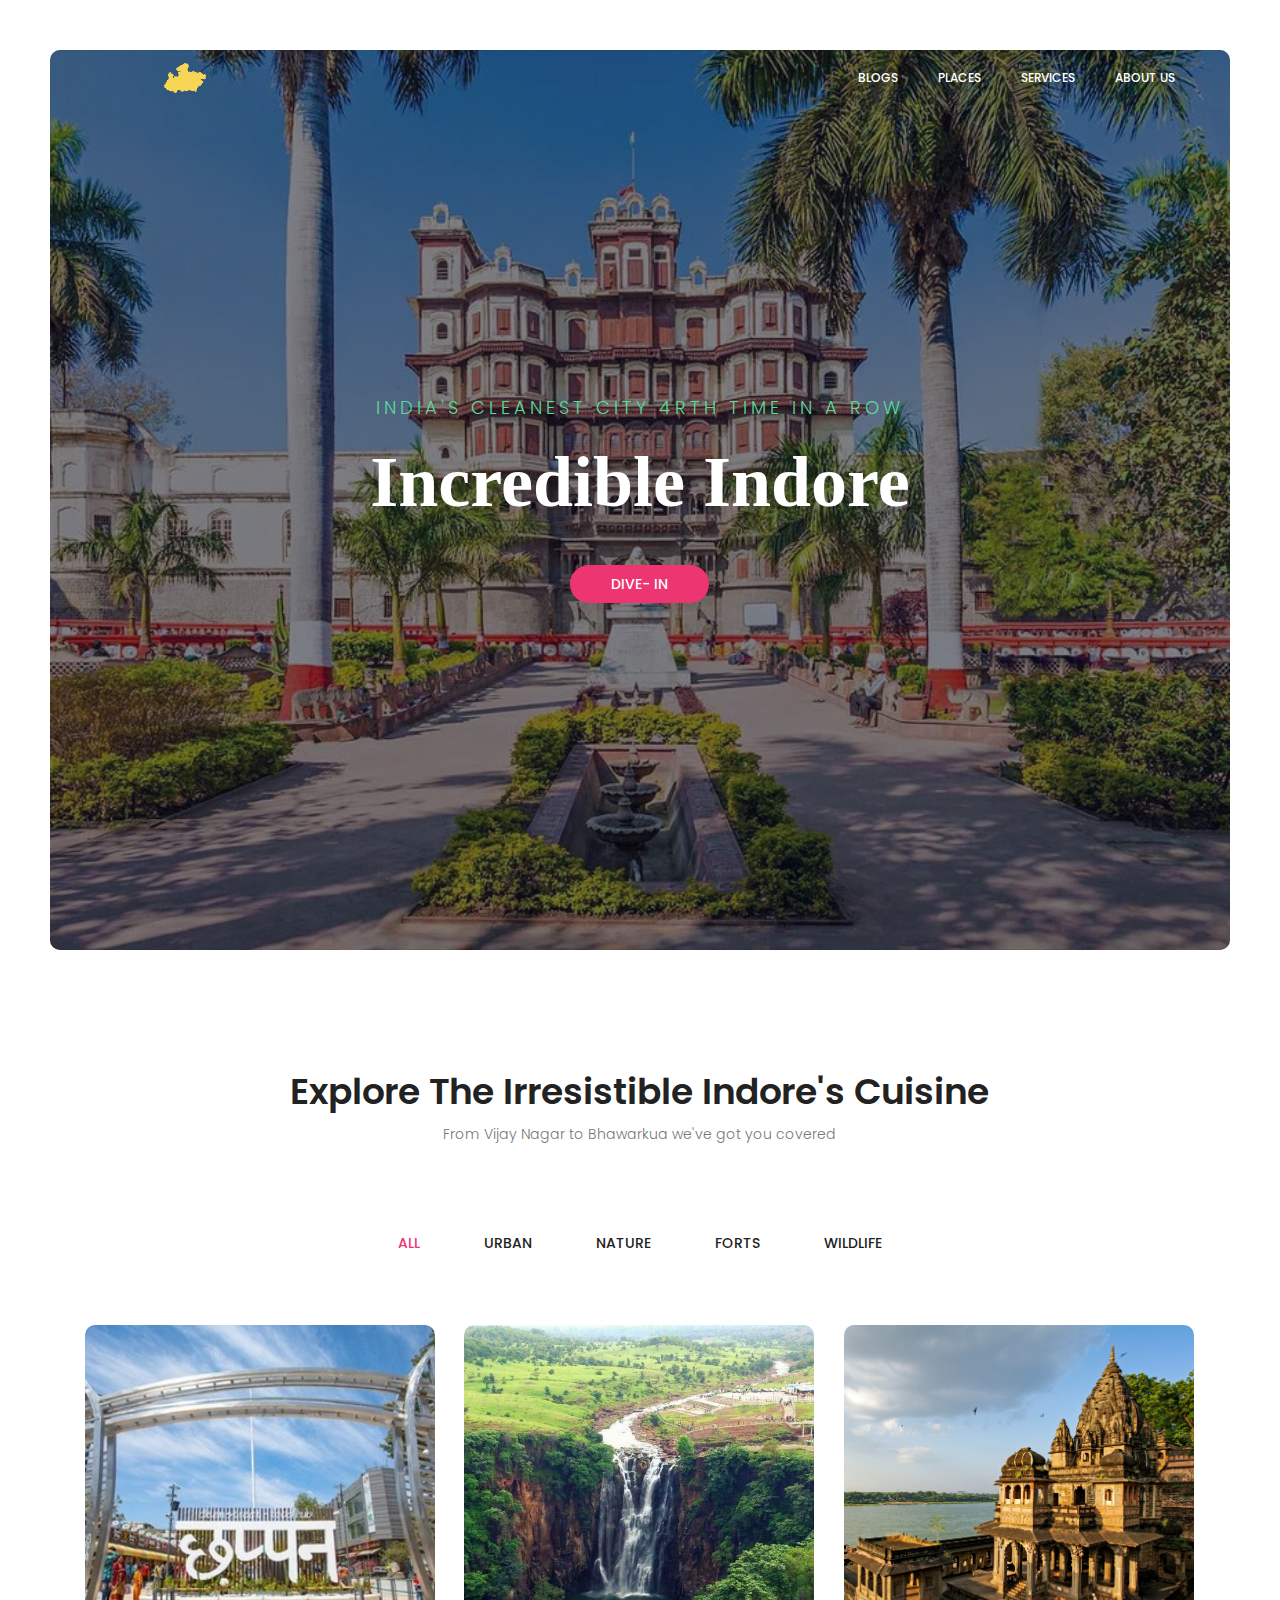
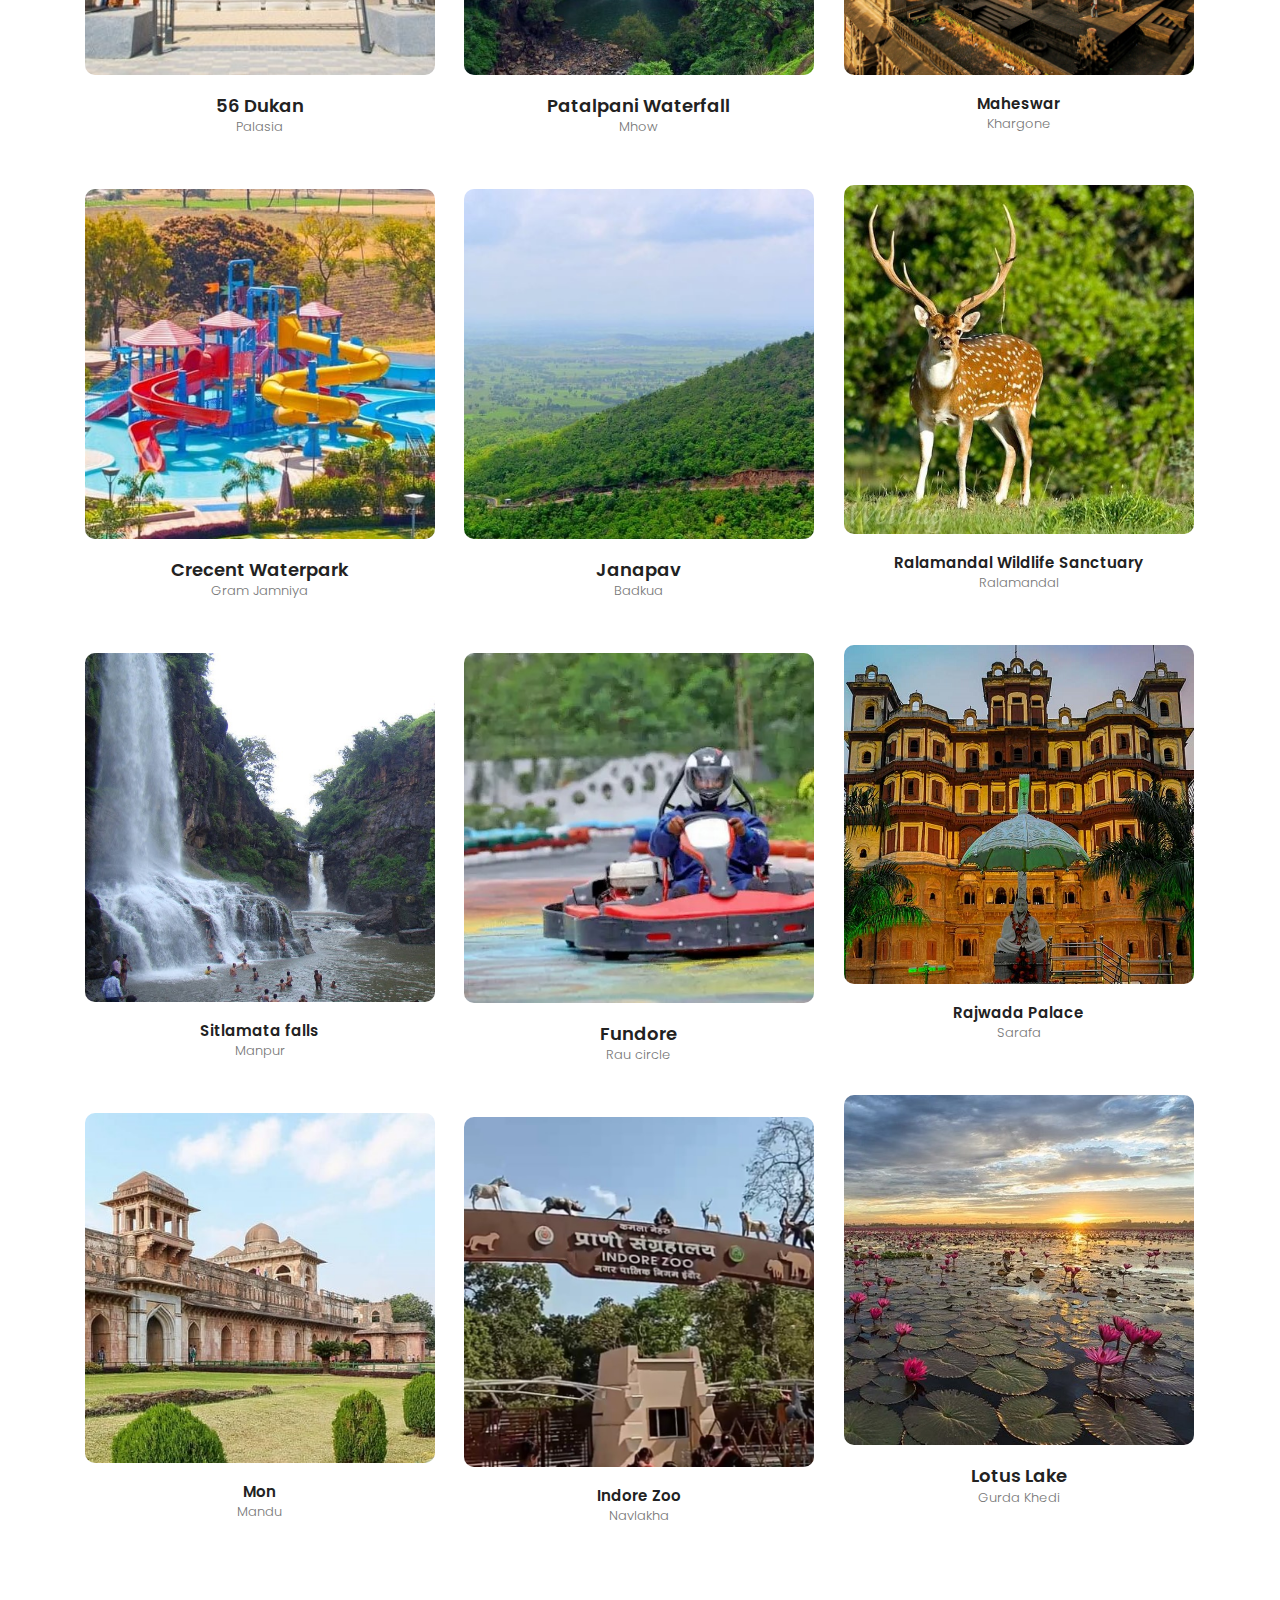
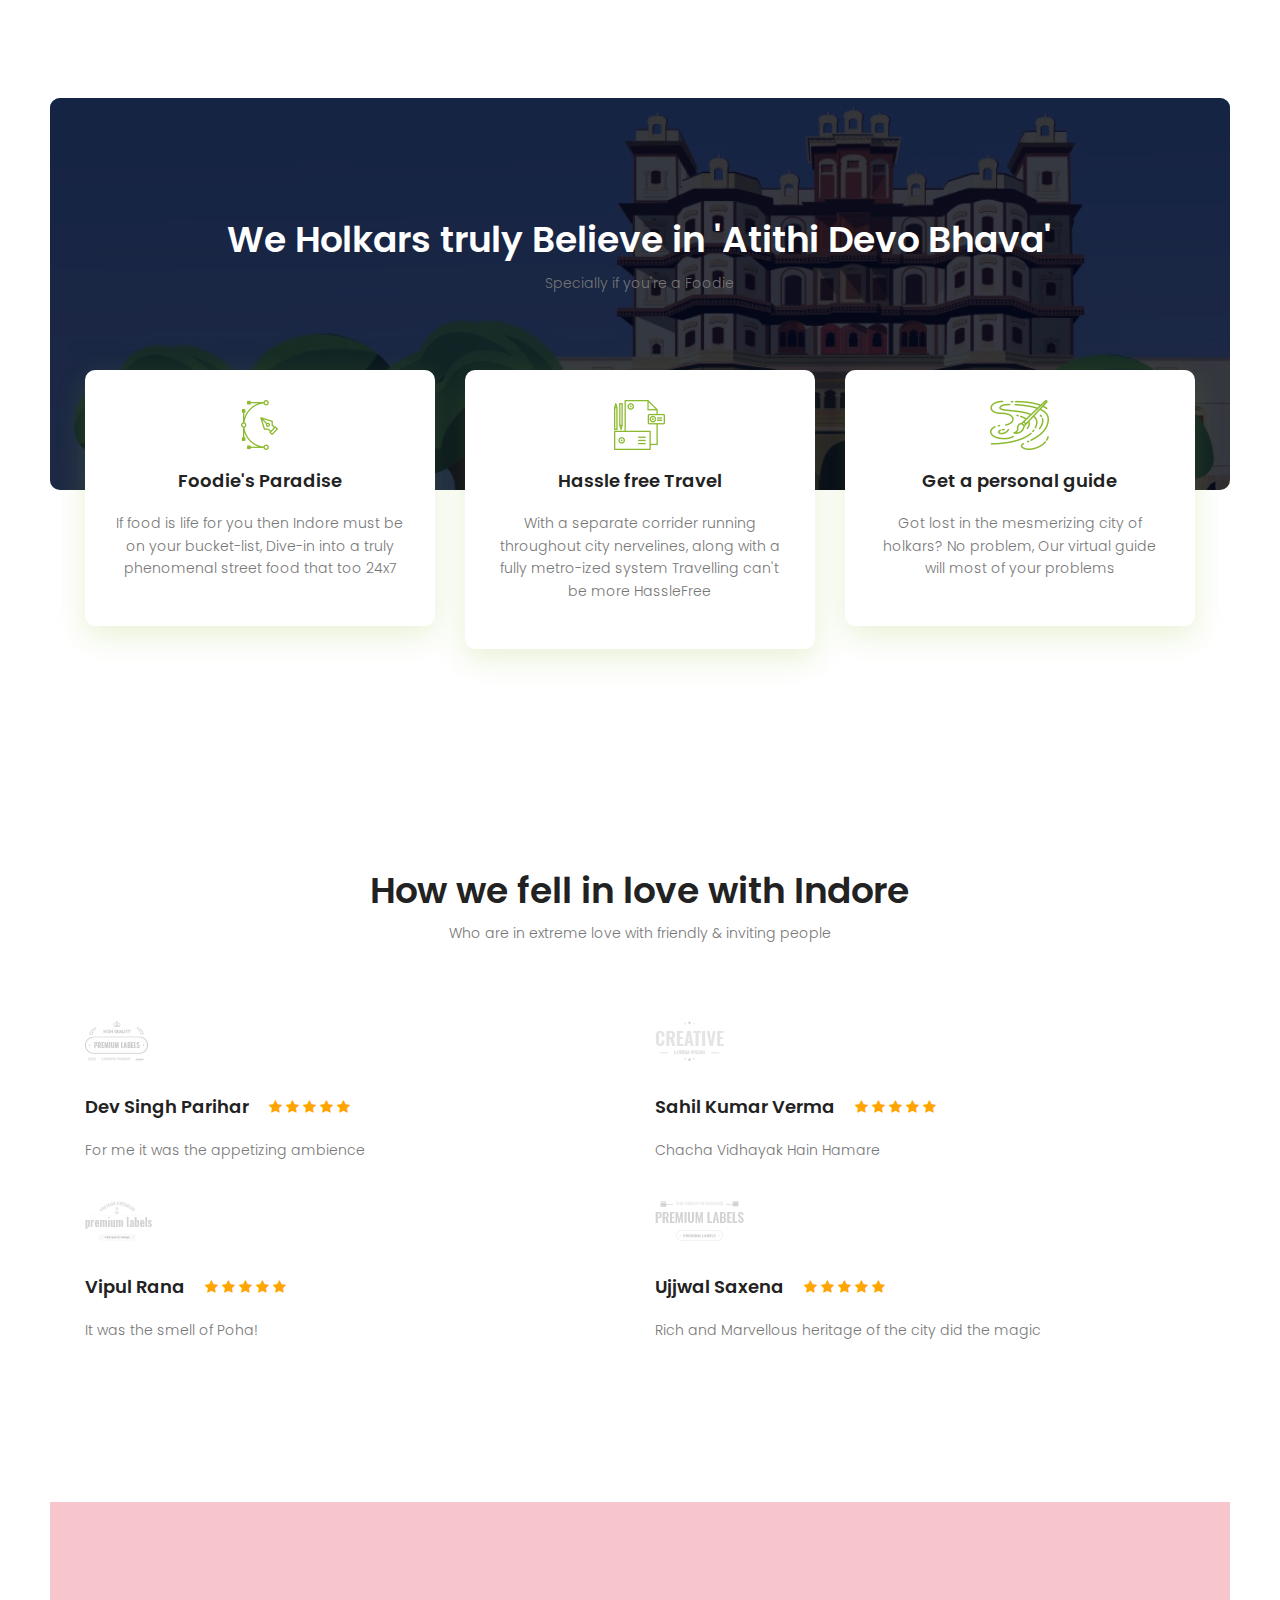
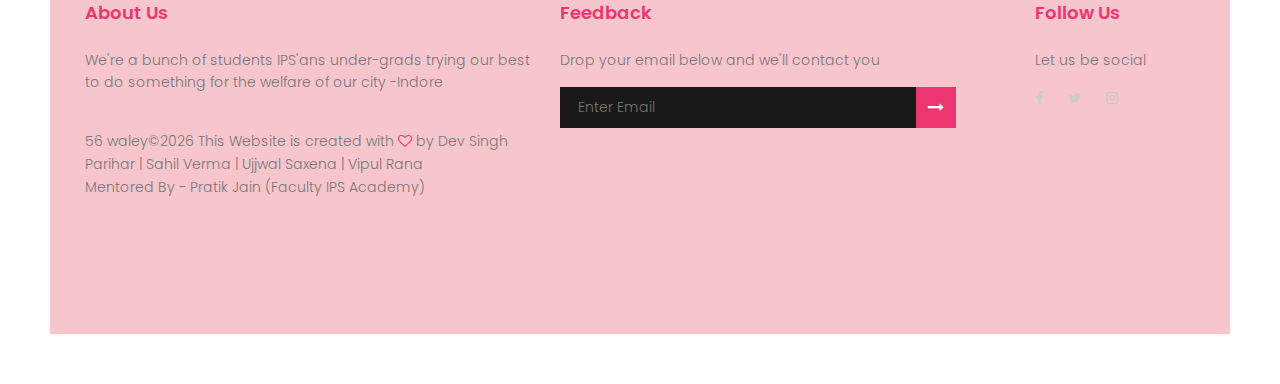
==== index.html @ be698970 "Initial Commit" ====
<!DOCTYPE html>
	<html lang="zxx" class="no-js">
	<head>
		<!-- Mobile Specific Meta -->
		<meta name="viewport" content="width=device-width, initial-scale=1, shrink-to-fit=no">
		<!-- Favicon-->
		<link rel="shortcut icon" href="img/fav.png">
		<!-- Author Meta -->
		<meta name="author" content="">
		<!-- Meta Description -->
		<meta name="description" content="">
		<!-- Meta Keyword -->
		<meta name="keywords" content="">
		<!-- meta character set -->
		<meta charset="UTF-8">
		<!-- Site Title -->
		<title>Indore Tourism</title>
        <link rel="icon" href="./img/j.jpg" type="image/jpg">
		<link href="http://fonts.cdnfonts.com/css/samarkan" rel="stylesheet">
		<link href="https://fonts.googleapis.com/css?family=Poppins:100,200,400,300,500,600,700" rel="stylesheet"> 
			<!--CSS============================================= -->
			<link rel="stylesheet" href="css/linearicons.css">
			<link rel="stylesheet" href="css/font-awesome.min.css">
			<link rel="stylesheet" href="css/bootstrap.css">
			<link rel="stylesheet" href="css/magnific-popup.css">
			<link rel="stylesheet" href="css/nice-select.css">					
			<link rel="stylesheet" href="css/animate.min.css">
			<link rel="stylesheet" href="css/owl.carousel.css">
			<link rel="stylesheet" href="css/main.css">
			
		</head>
		<body>
			<div class="protfolio-wrap">

			<!-- Start Header Area -->
			<header class="default-header">
				<nav class="navbar navbar-expand-lg  navbar-light">
					<div class="container">
						  <a class="navbar-brand" href="index.html">
						  	<img src="my img/logo1.png" id="mp" alt="logo">
						  </a>
						  <button class="navbar-toggler" type="button" data-toggle="collapse" data-target="#navbarSupportedContent" aria-controls="navbarSupportedContent" aria-expanded="false" aria-label="Toggle navigation">
						    <span class="text-white lnr lnr-menu"></span>
						  </button>

						  <div class="collapse navbar-collapse justify-content-end align-items-center" id="navbarSupportedContent">
						    <ul class="navbar-nav">
								<li><a href="./Pages-inside/blog.html">Blogs</a></li>
								<li><a href="#portfolio">Places</a></li>
								<li><a href="#service">Services</a></li>
								<li><a href="./Pages-inside/About.html">About Us</a></li>
						    </ul>
						  </div>						
					</div>
				</nav>
			</header>
			<!-- End Header Area -->	
				<!-- start banner Area -->
				<section class="banner-area relative" id="home">	
					<div class="overlay overlay-bg"></div>
					<div class="container">
						<div class="row fullscreen d-flex align-items-center justify-content-center">
							<div class="banner-content col-lg-10">
								<h5 class="text-uppercase">India's Cleanest City 4rth time in a row</h5>
								<h1><div id="mainHeading">
									Incredible Indore	</div>			
								</h1>
								<a href="#portfolio" class="primary-btn text-uppercase">Dive- in</a>
							</div>											
						</div>
					</div>
				</section>
				<!-- End banner Area -->	
				
				<!-- Start portfolio-area Area -->	
				<section class="portfolio-area section-gap" id="portfolio">
				  <div class="container">
						<div class="row d-flex justify-content-center">
							<div class="menu-content col-lg-10">
								<div class="title text-center">
									<h1 class="mb-10">Explore The Irresistible Indore's Cuisine </h1>
									<p>From Vijay Nagar to Bhawarkua we've got you covered</p>
								</div>
							</div>
						</div>
				    
				    <div class="filters">
				      <ul>
				        <li class="active" data-filter="*">All</li>
				        <li data-filter=".corporate">Urban</li>
				        <li data-filter=".personal">Nature</li>
				        <li data-filter=".agency">Forts</li>
				        <li data-filter=".portal">Wildlife</li>
				      </ul>
				    </div>
				    
				    <div class="filters-content">
				      <div class="row grid">
				        <div class="single-portfolio col-sm-4 all corporate">
				          <div class="item">
				            <img src="img/indore/56dukan.jpg" alt="Work 1">
				            <div class="p-inner">
				              <h4>56 Dukan</h4>
				              <div class="cat">Palasia</div>
				            </div>
				          </div>
				        </div>
				        <div class="single-portfolio col-sm-4 all personal">
				          <div class="item">
				            <img src="img/indore/patalpani.jpg" alt="Work 1">
				            <div class="p-inner">
				              <h4>Patalpani Waterfall</h4>
				              <div class="cat">Mhow</div>
				            </div>
				          </div>
				        </div>
				        <div class="single-portfolio col-sm-4 all agency">
				          <div class="item">
				            <img src="img/indore/mahe.jpg" alt="Work 1">
				            <div class="p-inner">
				              <h5>Maheswar</h5>
				              <div class="cat">Khargone</div>
				            </div>
				          </div>
				        </div>
				        <div class="single-portfolio col-sm-4 all portal">
				          <div class="item">
				            <img src="img/indore/ralamandal.jpg" alt="Work 1">
				            <div class="p-inner">
				              <h5>Ralamandal Wildlife Sanctuary</h5>
				              <div class="cat">Ralamandal</div>
				            </div>
				          </div>
				        </div>

				        <div class="single-portfolio col-sm-4 all corporate">
				          <div class="item">
				            <img src="img/indore/crecent.jpg" alt="Work 1">
				            <div class="p-inner">
				              <h4>Crecent Waterpark</h4>
				              <div class="cat">Gram Jamniya</div>
				            </div>
				          </div>
				        </div>
				        <div class="single-portfolio col-sm-4 all personal">
				          <div class="item">
				            <img src="img/indore/janapav.jpg" alt="Work 1">
				            <div class="p-inner">
				              <h4>Janapav</h4>
				              <div class="cat">Badkua</div>
				            </div>
				          </div>
				        </div>
				        <div class="single-portfolio col-sm-4 all agency">
				          <div class="item">
				            <img src="img/indore/Rajwada.jpg" alt="Work 1">
				            <div class="p-inner">
				              <h5>Rajwada Palace</h5>
				              <div class="cat">Sarafa</div>
				            </div>
				          </div>
				        </div>
				        <div class="single-portfolio col-sm-4 all portal">
				          <div class="item">
				            <img src="img/indore/Sitlamata-Falls.jpg" alt="Work 1">
				            <div class="p-inner">
				              <h5>Sitlamata falls</h5>
				              <div class="cat">Manpur</div>
				            </div>
				          </div>
				        </div>		
				        <div class="single-portfolio col-sm-4 all corporate">
				          <div class="item">
				            <img src="img/indore/fundore1.jpg" alt="Work 1">
				            <div class="p-inner">
				              <h4>Fundore</h4>
				              <div class="cat">Rau circle</div>
				            </div>
				          </div>
				        </div>
				        <div class="single-portfolio col-sm-4 all personal">
				          <div class="item">
				            <img src="img/indore/lotus.jpg" alt="Work 1">
				            <div class="p-inner">
				              <h4>Lotus Lake</h4>
				              <div class="cat">Gurda Khedi</div>
				            </div>
				          </div>
				        </div>
				        <div class="single-portfolio col-sm-4 all agency">
				          <div class="item">
				            <img src="img/indore/manduFort.jpg" alt="Work 1">
				            <div class="p-inner">
				              <h5>Mon</h5>
				              <div class="cat">Mandu</div>
				            </div>
				          </div>
				        </div>
				        <div class="single-portfolio col-sm-4 all portal">
				          <div class="item">
				            <img src="img/indore/zoo.jpg" alt="Work 1">
				            <div class="p-inner">
				              <h5>Indore Zoo</h5>
				              <div class="cat">Navlakha</div>
				            </div>
				          </div>
				        </div>					        		        
				        
				      </div>
				    </div>
				    
				  </div>
				</section>
				<!-- End portfolio-area Area -->	

				
				<!-- Start service Area -->
				<section class="service-area section-gap relative" id="service">
					<div class="overlay overlay-bg"></div>	
					<div class="container">
						<div class="row d-flex justify-content-center">
							<div class="menu-content pb-60 col-lg-10">
								<div class="title text-center" >
									
									<h1 class="mb-10 text-white" >We Holkars truly Believe in 'Atithi Devo Bhava' </h1>
									
									<p>Specially if you're a Foodie</p>
								</div>
							</div>
						</div>	
					</div>	
				</section>
				<!-- End service Area -->
				
				<!-- Start services Area -->
				<section class="services-area pb-100" >
					<div class="container">
						<div class="row">
							<div class="col-lg-4">
								<div class="single-service">
									<img class="img-fluid" src="img/s1.png" alt="">
									<h4>Foodie's Paradise</h4>
									<p>
										If food is life for you then Indore must be on your bucket-list, Dive-in into a truly phenomenal street food that too 24x7
									</p>
								</div>
							</div>
							<div class="col-lg-4">
								<div class="single-service">
									<img class="img-fluid" src="img/s2.png" alt="">
									<h4>Hassle free Travel</h4>
									<p>
										With a separate corrider running throughout city nervelines, along with a fully metro-ized system Travelling can't be more HassleFree
									</p>
								</div>
							</div>
							<div class="col-lg-4">
								<div class="single-service">
									<img class="img-fluid" src="img/s3.png" alt="">
									<h4>Get a personal guide</h4>
									<p>
										Got lost in the mesmerizing city of holkars? No problem, Our virtual guide will most of your problems
									</p>
								</div>
							</div>														
						</div>
					</div>	
				</section>
				<!-- End services Area -->
				
				<!-- Start review Area -->
				<section class="review-area section-gap" id="testimonial">
					<div class="container">
						<div class="row d-flex justify-content-center">
							<div class="menu-content pb-60 col-lg-10">
								<div class="title text-center">
									<h1 class="mb-10">How we fell in love with Indore</h1>
									<p>Who are in extreme love with friendly &amp; inviting people</p>
								</div>
							</div>
						</div>							
						<div class="row">
							<div class="col-lg-6">
								<div class="single-review">
									<img src="img/c1.png" alt="">
									<div class="title d-flex flex-row">
										<a href="#"><h4>Dev Singh Parihar</h4></a>									
										<div class="star">
											<span class="fa fa-star checked"></span>
											<span class="fa fa-star checked"></span>
											<span class="fa fa-star checked"></span>
											<span class="fa fa-star checked"></span>
											<span class="fa fa-star checked"></span>
										</div>
									</div>
									<p>
										For me it was the appetizing ambience
									</p>
								</div>	
								<div class="single-review">
									<img src="img/c3.png" alt="">
									<div class="title d-flex flex-row">
										<a href="#"><h4>Vipul Rana</h4></a>									
										<div class="star">
											<span class="fa fa-star checked"></span>
											<span class="fa fa-star checked"></span>
											<span class="fa fa-star checked"></span>
											<span class="fa fa-star checked"></span>
											<span class="fa fa-star checked"></span>
										</div>
									</div>
									<p>
										It was the smell of Poha!
									</p>
								</div>															
							</div>
							<div class="col-lg-6">
								<div class="single-review">
									<img src="img/c2.png" alt="">
									<div class="title d-flex flex-row">
										<a href="#"><h4>Sahil Kumar Verma</h4></a>									
										<div class="star">
											
											<span class="fa fa-star checked"></span>
											<span class="fa fa-star checked"></span>
											<span class="fa fa-star checked"></span>
											<span class="fa fa-star checked"></span>
											<span class="fa fa-star checked"></span>
										</div>
									</div>
									<p>
										Chacha Vidhayak Hain Hamare
									</p>
								</div>	
								<div class="single-review">
									<img src="img/c4.png" alt="">
									<div class="title d-flex flex-row">
										<a href="#"><h4>Ujjwal Saxena</h4></a>									
										<div class="star">
											<span class="fa fa-star checked"></span>
											<span class="fa fa-star checked"></span>
											<span class="fa fa-star checked"></span>
											<span class="fa fa-star checked"></span>
											<span class="fa fa-star checked"></span>
										</div>
									</div>
									<p>
										Rich and Marvellous heritage of the city did the magic
									</p>
								</div>															
							</div>							
						</div>
                    </div>	
				</section>
				<!-- End review Area -->
				

				<!-- start footer Area -->		
				<footer class="footer-area section-gap">
					<div class="container">
						<div class="row">
							<div class="col-lg-5 col-md-6 col-sm-6">
								<div class="single-footer-widget">
									<h6>About Us</h6>
									<p>
										We're a bunch of students IPS'ans under-grads trying our best to do something for the welfare of our city -Indore
									</p>
									<p class="footer-text">
56 waley&copy;<script>document.write(new Date().getFullYear());</script> This Website is created with <i class="fa fa-heart-o" aria-hidden="true"></i> by Dev Singh Parihar | Sahil Verma | Ujjwal Saxena | Vipul Rana <br> Mentored By - Pratik Jain (Faculty IPS Academy)</a>
								</p>	
								</div>
							</div>
							<div class="col-lg-5  col-md-6 col-sm-6">
								<div class="single-footer-widget">
									<h6>Feedback</h6>
									<p>Drop your email below and we'll contact you</p>
									<div class="" id="mc_embed_signup">
							         <form target="_blank"  action="" method="get" class="form-inline">
											<input class="form-control" name="EMAIL" placeholder="Enter Email" onfocus="this.placeholder = ''" onblur="this.placeholder = 'Enter Your Email Here '" required="" type="email">
				                            	<button class="click-btn btn btn-default"><i class="fa fa-long-arrow-right" aria-hidden="true"></i></button>
				                           
											<div class="info"></div>
										</form>
									</div>
								</div>
							</div>						
							<div class="col-lg-2 col-md-6 col-sm-6 social-widget">
								<div class="single-footer-widget">
									<h6>Follow Us</h6>
									<p>Let us be social</p>
									<div class="footer-social d-flex align-items-center">
										<a href="#"><i class="fa fa-facebook"></i></a>
										<a href="#"><i class="fa fa-twitter"></i></a>
										<!-- <a href="#"><i class="fa fa-snapchat"></i></a> -->
										<a href="#"><i class="fa fa-instagram"></i></a>
									</div>
								</div>
							</div>							
						</div>
					</div>
				</footer>	
				<!-- End footer Area -->					
			</div>
			<script src="js/vendor/jquery-2.2.4.min.js"></script>
			<script src="https://cdnjs.cloudflare.com/ajax/libs/popper.js/1.12.9/umd/popper.min.js" integrity="sha384-ApNbgh9B+Y1QKtv3Rn7W3mgPxhU9K/ScQsAP7hUibX39j7fakFPskvXusvfa0b4Q" crossorigin="anonymous"></script>
			<script src="js/vendor/bootstrap.min.js"></script>			
  			<script src="js/easing.min.js"></script>			
			<script src="js/jquery.ajaxchimp.min.js"></script>
			<script src="js/jquery.magnific-popup.min.js"></script>	
			<script src="js/owl.carousel.min.js"></script>			
			<script src="js/jquery.sticky.js"></script>			
			<script src="js/jquery.nice-select.min.js"></script>			
			<script src="js/parallax.min.js"></script>	
			<script src="js/mail-script.js"></script>
			<script src="js/isotope.pkgd.min.js"></script>	
			<script src="js/main.js"></script>	
		</body>
	</html>
---- css/linearicons.css ----
@font-face {
	font-family: 'Linearicons-Free';
	src:url('../fonts/Linearicons-Free.eot?w118d');
	src:url('../fonts/Linearicons-Free.eot?#iefixw118d') format('embedded-opentype'),
		url('../fonts/Linearicons-Free.woff2?w118d') format('woff2'),
		url('../fonts/Linearicons-Free.woff?w118d') format('woff'),
		url('../fonts/Linearicons-Free.ttf?w118d') format('truetype'),
		url('../fonts/Linearicons-Free.svg?w118d#Linearicons-Free') format('svg');
	font-weight: normal;
	font-style: normal;
}

.lnr {
	font-family: 'Linearicons-Free';
	speak: none;
	font-style: normal;
	font-weight: normal;
	font-variant: normal;
	text-transform: none;
	line-height: 1;

	/* Better Font Rendering =========== */
	-webkit-font-smoothing: antialiased;
	-moz-osx-font-smoothing: grayscale;
}

.lnr-home:before {
	content: "\e800";
}
.lnr-apartment:before {
	content: "\e801";
}
.lnr-pencil:before {
	content: "\e802";
}
.lnr-magic-wand:before {
	content: "\e803";
}
.lnr-drop:before {
	content: "\e804";
}
.lnr-lighter:before {
	content: "\e805";
}
.lnr-poop:before {
	content: "\e806";
}
.lnr-sun:before {
	content: "\e807";
}
.lnr-moon:before {
	content: "\e808";
}
.lnr-cloud:before {
	content: "\e809";
}
.lnr-cloud-upload:before {
	content: "\e80a";
}
.lnr-cloud-download:before {
	content: "\e80b";
}
.lnr-cloud-sync:before {
	content: "\e80c";
}
.lnr-cloud-check:before {
	content: "\e80d";
}
.lnr-database:before {
	content: "\e80e";
}
.lnr-lock:before {
	content: "\e80f";
}
.lnr-cog:before {
	content: "\e810";
}
.lnr-trash:before {
	content: "\e811";
}
.lnr-dice:before {
	content: "\e812";
}
.lnr-heart:before {
	content: "\e813";
}
.lnr-star:before {
	content: "\e814";
}
.lnr-star-half:before {
	content: "\e815";
}
.lnr-star-empty:before {
	content: "\e816";
}
.lnr-flag:before {
	content: "\e817";
}
.lnr-envelope:before {
	content: "\e818";
}
.lnr-paperclip:before {
	content: "\e819";
}
.lnr-inbox:before {
	content: "\e81a";
}
.lnr-eye:before {
	content: "\e81b";
}
.lnr-printer:before {
	content: "\e81c";
}
.lnr-file-empty:before {
	content: "\e81d";
}
.lnr-file-add:before {
	content: "\e81e";
}
.lnr-enter:before {
	content: "\e81f";
}
.lnr-exit:before {
	content: "\e820";
}
.lnr-graduation-hat:before {
	content: "\e821";
}
.lnr-license:before {
	content: "\e822";
}
.lnr-music-note:before {
	content: "\e823";
}
.lnr-film-play:before {
	content: "\e824";
}
.lnr-camera-video:before {
	content: "\e825";
}
.lnr-camera:before {
	content: "\e826";
}
.lnr-picture:before {
	content: "\e827";
}
.lnr-book:before {
	content: "\e828";
}
.lnr-bookmark:before {
	content: "\e829";
}
.lnr-user:before {
	content: "\e82a";
}
.lnr-users:before {
	content: "\e82b";
}
.lnr-shirt:before {
	content: "\e82c";
}
.lnr-store:before {
	content: "\e82d";
}
.lnr-cart:before {
	content: "\e82e";
}
.lnr-tag:before {
	content: "\e82f";
}
.lnr-phone-handset:before {
	content: "\e830";
}
.lnr-phone:before {
	content: "\e831";
}
.lnr-pushpin:before {
	content: "\e832";
}
.lnr-map-marker:before {
	content: "\e833";
}
.lnr-map:before {
	content: "\e834";
}
.lnr-location:before {
	content: "\e835";
}
.lnr-calendar-full:before {
	content: "\e836";
}
.lnr-keyboard:before {
	content: "\e837";
}
.lnr-spell-check:before {
	content: "\e838";
}
.lnr-screen:before {
	content: "\e839";
}
.lnr-smartphone:before {
	content: "\e83a";
}
.lnr-tablet:before {
	content: "\e83b";
}
.lnr-laptop:before {
	content: "\e83c";
}
.lnr-laptop-phone:before {
	content: "\e83d";
}
.lnr-power-switch:before {
	content: "\e83e";
}
.lnr-bubble:before {
	content: "\e83f";
}
.lnr-heart-pulse:before {
	content: "\e840";
}
.lnr-construction:before {
	content: "\e841";
}
.lnr-pie-chart:before {
	content: "\e842";
}
.lnr-chart-bars:before {
	content: "\e843";
}
.lnr-gift:before {
	content: "\e844";
}
.lnr-diamond:before {
	content: "\e845";
}
.lnr-linearicons:before {
	content: "\e846";
}
.lnr-dinner:before {
	content: "\e847";
}
.lnr-coffee-cup:before {
	content: "\e848";
}
.lnr-leaf:before {
	content: "\e849";
}
.lnr-paw:before {
	content: "\e84a";
}
.lnr-rocket:before {
	content: "\e84b";
}
.lnr-briefcase:before {
	content: "\e84c";
}
.lnr-bus:before {
	content: "\e84d";
}
.lnr-car:before {
	content: "\e84e";
}
.lnr-train:before {
	content: "\e84f";
}
.lnr-bicycle:before {
	content: "\e850";
}
.lnr-wheelchair:before {
	content: "\e851";
}
.lnr-select:before {
	content: "\e852";
}
.lnr-earth:before {
	content: "\e853";
}
.lnr-smile:before {
	content: "\e854";
}
.lnr-sad:before {
	content: "\e855";
}
.lnr-neutral:before {
	content: "\e856";
}
.lnr-mustache:before {
	content: "\e857";
}
.lnr-alarm:before {
	content: "\e858";
}
.lnr-bullhorn:before {
	content: "\e859";
}
.lnr-volume-high:before {
	content: "\e85a";
}
.lnr-volume-medium:before {
	content: "\e85b";
}
.lnr-volume-low:before {
	content: "\e85c";
}
.lnr-volume:before {
	content: "\e85d";
}
.lnr-mic:before {
	content: "\e85e";
}
.lnr-hourglass:before {
	content: "\e85f";
}
.lnr-undo:before {
	content: "\e860";
}
.lnr-redo:before {
	content: "\e861";
}
.lnr-sync:before {
	content: "\e862";
}
.lnr-history:before {
	content: "\e863";
}
.lnr-clock:before {
	content: "\e864";
}
.lnr-download:before {
	content: "\e865";
}
.lnr-upload:before {
	content: "\e866";
}
.lnr-enter-down:before {
	content: "\e867";
}
.lnr-exit-up:before {
	content: "\e868";
}
.lnr-bug:before {
	content: "\e869";
}
.lnr-code:before {
	content: "\e86a";
}
.lnr-link:before {
	content: "\e86b";
}
.lnr-unlink:before {
	content: "\e86c";
}
.lnr-thumbs-up:before {
	content: "\e86d";
}
.lnr-thumbs-down:before {
	content: "\e86e";
}
.lnr-magnifier:before {
	content: "\e86f";
}
.lnr-cross:before {
	content: "\e870";
}
.lnr-menu:before {
	content: "\e871";
}
.lnr-list:before {
	content: "\e872";
}
.lnr-chevron-up:before {
	content: "\e873";
}
.lnr-chevron-down:before {
	content: "\e874";
}
.lnr-chevron-left:before {
	content: "\e875";
}
.lnr-chevron-right:before {
	content: "\e876";
}
.lnr-arrow-up:before {
	content: "\e877";
}
.lnr-arrow-down:before {
	content: "\e878";
}
.lnr-arrow-left:before {
	content: "\e879";
}
.lnr-arrow-right:before {
	content: "\e87a";
}
.lnr-move:before {
	content: "\e87b";
}
.lnr-warning:before {
	content: "\e87c";
}
.lnr-question-circle:before {
	content: "\e87d";
}
.lnr-menu-circle:before {
	content: "\e87e";
}
.lnr-checkmark-circle:before {
	content: "\e87f";
}
.lnr-cross-circle:before {
	content: "\e880";
}
.lnr-plus-circle:before {
	content: "\e881";
}
.lnr-circle-minus:before {
	content: "\e882";
}
.lnr-arrow-up-circle:before {
	content: "\e883";
}
.lnr-arrow-down-circle:before {
	content: "\e884";
}
.lnr-arrow-left-circle:before {
	content: "\e885";
}
.lnr-arrow-right-circle:before {
	content: "\e886";
}
.lnr-chevron-up-circle:before {
	content: "\e887";
}
.lnr-chevron-down-circle:before {
	content: "\e888";
}
.lnr-chevron-left-circle:before {
	content: "\e889";
}
.lnr-chevron-right-circle:before {
	content: "\e88a";
}
.lnr-crop:before {
	content: "\e88b";
}
.lnr-frame-expand:before {
	content: "\e88c";
}
.lnr-frame-contract:before {
	content: "\e88d";
}
.lnr-layers:before {
	content: "\e88e";
}
.lnr-funnel:before {
	content: "\e88f";
}
.lnr-text-format:before {
	content: "\e890";
}
.lnr-text-format-remove:before {
	content: "\e891";
}
.lnr-text-size:before {
	content: "\e892";
}
.lnr-bold:before {
	content: "\e893";
}
.lnr-italic:before {
	content: "\e894";
}
.lnr-underline:before {
	content: "\e895";
}
.lnr-strikethrough:before {
	content: "\e896";
}
.lnr-highlight:before {
	content: "\e897";
}
.lnr-text-align-left:before {
	content: "\e898";
}
.lnr-text-align-center:before {
	content: "\e899";
}
.lnr-text-align-right:before {
	content: "\e89a";
}
.lnr-text-align-justify:before {
	content: "\e89b";
}
.lnr-line-spacing:before {
	content: "\e89c";
}
.lnr-indent-increase:before {
	content: "\e89d";
}
.lnr-indent-decrease:before {
	content: "\e89e";
}
.lnr-pilcrow:before {
	content: "\e89f";
}
.lnr-direction-ltr:before {
	content: "\e8a0";
}
.lnr-direction-rtl:before {
	content: "\e8a1";
}
.lnr-page-break:before {
	content: "\e8a2";
}
.lnr-sort-alpha-asc:before {
	content: "\e8a3";
}
.lnr-sort-amount-asc:before {
	content: "\e8a4";
}
.lnr-hand:before {
	content: "\e8a5";
}
.lnr-pointer-up:before {
	content: "\e8a6";
}
.lnr-pointer-right:before {
	content: "\e8a7";
}
.lnr-pointer-down:before {
	content: "\e8a8";
}
.lnr-pointer-left:before {
	content: "\e8a9";
}
---- css/nice-select.css ----
.nice-select {
  -webkit-tap-highlight-color: transparent;
  background-color: #fff;
  border-radius: 5px;
  border: solid 1px #e8e8e8;
  box-sizing: border-box;
  clear: both;
  cursor: pointer;
  display: block;
  float: left;
  font-family: inherit;
  font-size: 14px;
  font-weight: normal;
  height: 42px;
  line-height: 40px;
  outline: none;
  padding-left: 18px;
  padding-right: 30px;
  position: relative;
  text-align: left !important;
  -webkit-transition: all 0.2s ease-in-out;
  transition: all 0.2s ease-in-out;
  -webkit-user-select: none;
     -moz-user-select: none;
      -ms-user-select: none;
          user-select: none;
  white-space: nowrap;
  width: auto; }
  .nice-select:hover {
    border-color: #dbdbdb; }
  .nice-select:active, .nice-select.open, .nice-select:focus {
    border-color: #999; }
  .nice-select:after {
    border-bottom: 2px solid #999;
    border-right: 2px solid #999;
    content: '';
    display: block;
    height: 5px;
    margin-top: -4px;
    pointer-events: none;
    position: absolute;
    right: 12px;
    top: 50%;
    -webkit-transform-origin: 66% 66%;
        -ms-transform-origin: 66% 66%;
            transform-origin: 66% 66%;
    -webkit-transform: rotate(45deg);
        -ms-transform: rotate(45deg);
            transform: rotate(45deg);
    -webkit-transition: all 0.15s ease-in-out;
    transition: all 0.15s ease-in-out;
    width: 5px; }
  .nice-select.open:after {
    -webkit-transform: rotate(-135deg);
        -ms-transform: rotate(-135deg);
            transform: rotate(-135deg); }
  .nice-select.open .list {
    opacity: 1;
    pointer-events: auto;
    -webkit-transform: scale(1) translateY(0);
        -ms-transform: scale(1) translateY(0);
            transform: scale(1) translateY(0); }
  .nice-select.disabled {
    border-color: #ededed;
    color: #999;
    pointer-events: none; }
    .nice-select.disabled:after {
      border-color: #cccccc; }
  .nice-select.wide {
    width: 100%; }
    .nice-select.wide .list {
      left: 0 !important;
      right: 0 !important; }
  .nice-select.right {
    float: right; }
    .nice-select.right .list {
      left: auto;
      right: 0; }
  .nice-select.small {
    font-size: 12px;
    height: 36px;
    line-height: 34px; }
    .nice-select.small:after {
      height: 4px;
      width: 4px; }
    .nice-select.small .option {
      line-height: 34px;
      min-height: 34px; }
  .nice-select .list {
    background-color: #fff;
    border-radius: 5px;
    box-shadow: 0 0 0 1px rgba(68, 68, 68, 0.11);
    box-sizing: border-box;
    margin-top: 4px;
    opacity: 0;
    overflow: hidden;
    padding: 0;
    pointer-events: none;
    position: absolute;
    top: 100%;
    left: 0;
    -webkit-transform-origin: 50% 0;
        -ms-transform-origin: 50% 0;
            transform-origin: 50% 0;
    -webkit-transform: scale(0.75) translateY(-21px);
        -ms-transform: scale(0.75) translateY(-21px);
            transform: scale(0.75) translateY(-21px);
    -webkit-transition: all 0.2s cubic-bezier(0.5, 0, 0, 1.25), opacity 0.15s ease-out;
    transition: all 0.2s cubic-bezier(0.5, 0, 0, 1.25), opacity 0.15s ease-out;
    z-index: 9; }
    .nice-select .list:hover .option:not(:hover) {
      background-color: transparent !important; }
  .nice-select .option {
    cursor: pointer;
    font-weight: 400;
    line-height: 40px;
    list-style: none;
    min-height: 40px;
    outline: none;
    padding-left: 18px;
    padding-right: 29px;
    text-align: left;
    -webkit-transition: all 0.2s;
    transition: all 0.2s; }
    .nice-select .option:hover, .nice-select .option.focus, .nice-select .option.selected.focus {
      background-color: #f6f6f6; }
    .nice-select .option.selected {
      font-weight: bold; }
    .nice-select .option.disabled {
      background-color: transparent;
      color: #999;
      cursor: default; }

.no-csspointerevents .nice-select .list {
  display: none; }

.no-csspointerevents .nice-select.open .list {
  display: block; }
---- css/main.css ----
/*--------------------------- Color variations ----------------------*/
/* Medium Layout: 1280px */
/* Tablet Layout: 768px */
/* Mobile Layout: 320px */
/* Wide Mobile Layout: 480px */
/* =================================== */
/*  Basic Style 
/* =================================== */

::-moz-selection {
  /* Code for Firefox */
  /* background-color: #ed3572; */
  background-color: #ed3572;
  color: #fff;
}

::selection {
  /* background-color: #ed3572; */
  background-color: #ed3572;
  color: #fff;
}

::-webkit-input-placeholder {
  /* WebKit, Blink, Edge */
  color: #777777;
  font-weight: 300;
}

:-moz-placeholder {
  /* Mozilla Firefox 4 to 18 */
  color: #777777;
  opacity: 1;
  font-weight: 300;
}

::-moz-placeholder {
  /* Mozilla Firefox 19+ */
  color: #777777;
  opacity: 1;
  font-weight: 300;
}

:-ms-input-placeholder {
  /* Internet Explorer 10-11 */
  color: #777777;
  font-weight: 300;
}

::-ms-input-placeholder {
  /* Microsoft Edge */
  color: #777777;
  font-weight: 300;
}

body {
  color: #777777;
  font-family: "Poppins", sans-serif;
  font-size: 14px;
  font-weight: 300;
  line-height: 1.625em;
  position: relative;
}

ol, ul {
  margin: 0;
  padding: 0;
  list-style: none;
}

select {
  display: block;
}

figure {
  margin: 0;
}

a {
  -webkit-transition: all 0.3s ease 0s;
  -moz-transition: all 0.3s ease 0s;
  -o-transition: all 0.3s ease 0s;
  transition: all 0.3s ease 0s;
}

iframe {
  border: 0;
}

a, a:focus, a:hover {
  text-decoration: none;
  outline: 0;
}

.btn.active.focus,
.btn.active:focus,
.btn.focus,
.btn.focus:active,
.btn:active:focus,
.btn:focus {
  text-decoration: none;
  outline: 0;
}

.card-panel {
  margin: 0;
  padding: 60px;
}

/**
 *  Typography
 *
 **/
.btn i, .btn-large i, .btn-floating i, .btn-large i, .btn-flat i {
  font-size: 1em;
  line-height: inherit;
}

.gray-bg {
  background: #f9f9ff;
}

h1, h2, h3,
h4, h5, h6 {
  font-family: "Poppins", sans-serif;
  color: #222222;
  line-height: 1.2em !important;
  margin-bottom: 0;
  margin-top: 0;
  font-weight: 600;
}

.h1, .h2, .h3,
.h4, .h5, .h6 {
  margin-bottom: 0;
  margin-top: 0;
  font-family: "Poppins", sans-serif;
  font-weight: 600;
  color: #222222;
}

h1, .h1 {
  font-size: 36px;
}

h2, .h2 {
  font-size: 30px;
}

h3, .h3 {
  font-size: 24px;
}

h4, .h4 {
  font-size: 18px;
}

h5, .h5 {
  font-size: 16px;
}

h6, .h6 {
  font-size: 14px;
  color: #222222;
}

td, th {
  border-radius: 0px;
}

/**
 * For modern browsers
 * 1. The space content is one way to avoid an Opera bug when the
 *    contenteditable attribute is included anywhere else in the document.
 *    Otherwise it causes space to appear at the top and bottom of elements
 *    that are clearfixed.
 * 2. The use of `table` rather than `block` is only necessary if using
 *    `:before` to contain the top-margins of child elements.
 */
.clear::before, .clear::after {
  content: " ";
  display: table;
}

.clear::after {
  clear: both;
}

.fz-11 {
  font-size: 11px;
}

.fz-12 {
  font-size: 12px;
}

.fz-13 {
  font-size: 13px;
}

.fz-14 {
  font-size: 14px;
}

.fz-15 {
  font-size: 15px;
}

.fz-16 {
  font-size: 16px;
}

.fz-18 {
  font-size: 18px;
}

.fz-30 {
  font-size: 30px;
}

.fz-48 {
  font-size: 48px !important;
}

.fw100 {
  font-weight: 100;
}

.fw300 {
  font-weight: 300;
}

.fw400 {
  font-weight: 400 !important;
}

.fw500 {
  font-weight: 500;
}

.f700 {
  font-weight: 700;
}

.fsi {
  font-style: italic;
}

.mt-10 {
  margin-top: 10px;
}

.mt-15 {
  margin-top: 15px;
}

.mt-20 {
  margin-top: 20px;
}

.mt-25 {
  margin-top: 25px;
}

.mt-30 {
  margin-top: 30px;
}

.mt-35 {
  margin-top: 35px;
}

.mt-40 {
  margin-top: 40px;
}

.mt-50 {
  margin-top: 50px;
}

.mt-60 {
  margin-top: 60px;
}

.mt-70 {
  margin-top: 70px;
}

.mt-80 {
  margin-top: 80px;
}

.mt-100 {
  margin-top: 100px;
}

.mt-120 {
  margin-top: 120px;
}

.mt-150 {
  margin-top: 150px;
}

.ml-0 {
  margin-left: 0 !important;
}

.ml-5 {
  margin-left: 5px !important;
}

.ml-10 {
  margin-left: 10px;
}

.ml-15 {
  margin-left: 15px;
}

.ml-20 {
  margin-left: 20px;
}

.ml-30 {
  margin-left: 30px;
}

.ml-50 {
  margin-left: 50px;
}

.mr-0 {
  margin-right: 0 !important;
}

.mr-5 {
  margin-right: 5px !important;
}

.mr-15 {
  margin-right: 15px;
}

.mr-10 {
  margin-right: 10px;
}

.mr-20 {
  margin-right: 20px;
}

.mr-30 {
  margin-right: 30px;
}

.mr-50 {
  margin-right: 50px;
}

.mb-0 {
  margin-bottom: 0px;
}

.mb-0-i {
  margin-bottom: 0px !important;
}

.mb-5 {
  margin-bottom: 5px;
}

.mb-10 {
  margin-bottom: 10px;
}

.mb-15 {
  margin-bottom: 15px;
}

.mb-20 {
  margin-bottom: 20px;
}

.mb-25 {
  margin-bottom: 25px;
}

.mb-30 {
  margin-bottom: 30px;
}

.mb-40 {
  margin-bottom: 40px;
}

.mb-50 {
  margin-bottom: 50px;
}

.mb-60 {
  margin-bottom: 60px;
}

.mb-70 {
  margin-bottom: 70px;
}

.mb-80 {
  margin-bottom: 80px;
}

.mb-90 {
  margin-bottom: 90px;
}

.mb-100 {
  margin-bottom: 100px;
}

.pt-0 {
  padding-top: 0px;
}

.pt-10 {
  padding-top: 10px;
}

.pt-15 {
  padding-top: 15px;
}

.pt-20 {
  padding-top: 20px;
}

.pt-25 {
  padding-top: 25px;
}

.pt-30 {
  padding-top: 30px;
}

.pt-40 {
  padding-top: 40px;
}

.pt-50 {
  padding-top: 50px;
}

.pt-60 {
  padding-top: 60px;
}

.pt-70 {
  padding-top: 70px;
}

.pt-80 {
  padding-top: 80px;
}

.pt-90 {
  padding-top: 90px;
}

.pt-100 {
  padding-top: 100px;
}

.pt-120 {
  padding-top: 120px;
}

.pt-150 {
  padding-top: 150px;
}

.pt-170 {
  padding-top: 170px;
}

.pb-0 {
  padding-bottom: 0px;
}

.pb-10 {
  padding-bottom: 10px;
}

.pb-15 {
  padding-bottom: 15px;
}

.pb-20 {
  padding-bottom: 20px;
}

.pb-25 {
  padding-bottom: 25px;
}

.pb-30 {
  padding-bottom: 30px;
}

.pb-40 {
  padding-bottom: 40px;
}

.pb-50 {
  padding-bottom: 50px;
}

.pb-60 {
  padding-bottom: 60px;
}

.pb-70 {
  padding-bottom: 70px;
}

.pb-80 {
  padding-bottom: 80px;
}

.pb-90 {
  padding-bottom: 90px;
}

.pb-100 {
  padding-bottom: 100px;
}

.pb-120 {
  padding-bottom: 120px;
}

.pb-150 {
  padding-bottom: 150px;
}

.pr-30 {
  padding-right: 30px;
}

.pl-30 {
  padding-left: 30px;
}

.pl-90 {
  padding-left: 90px;
}

.p-40 {
  padding: 40px;
}

.float-left {
  float: left;
}

.float-right {
  float: right;
}

.text-italic {
  font-style: italic;
}

.text-white {
  color: #fff;
}

.text-black {
  color: #000;
}

.transition {
  -webkit-transition: all 0.3s ease 0s;
  -moz-transition: all 0.3s ease 0s;
  -o-transition: all 0.3s ease 0s;
  transition: all 0.3s ease 0s;
}

.section-full {
  padding: 100px 0;
}

.section-half {
  padding: 75px 0;
}

.text-center {
  text-align: center;
}

.text-left {
  text-align: left;
}

.text-rigth {
  text-align: right;
}

.flex {
  display: -webkit-box;
  display: -webkit-flex;
  display: -moz-flex;
  display: -ms-flexbox;
  display: flex;
}

.inline-flex {
  display: -webkit-inline-box;
  display: -webkit-inline-flex;
  display: -moz-inline-flex;
  display: -ms-inline-flexbox;
  display: inline-flex;
}

.flex-grow {
  -webkit-box-flex: 1;
  -webkit-flex-grow: 1;
  -moz-flex-grow: 1;
  -ms-flex-positive: 1;
  flex-grow: 1;
}

.flex-wrap {
  -webkit-flex-wrap: wrap;
  -moz-flex-wrap: wrap;
  -ms-flex-wrap: wrap;
  flex-wrap: wrap;
}

.flex-left {
  -webkit-box-pack: start;
  -ms-flex-pack: start;
  -webkit-justify-content: flex-start;
  -moz-justify-content: flex-start;
  justify-content: flex-start;
}

.flex-middle {
  -webkit-box-align: center;
  -ms-flex-align: center;
  -webkit-align-items: center;
  -moz-align-items: center;
  align-items: center;
}

.flex-right {
  -webkit-box-pack: end;
  -ms-flex-pack: end;
  -webkit-justify-content: flex-end;
  -moz-justify-content: flex-end;
  justify-content: flex-end;
}

.flex-top {
  -webkit-align-self: flex-start;
  -moz-align-self: flex-start;
  -ms-flex-item-align: start;
  align-self: flex-start;
}

.flex-center {
  -webkit-box-pack: center;
  -ms-flex-pack: center;
  -webkit-justify-content: center;
  -moz-justify-content: center;
  justify-content: center;
}

.flex-bottom {
  -webkit-align-self: flex-end;
  -moz-align-self: flex-end;
  -ms-flex-item-align: end;
  align-self: flex-end;
}

.space-between {
  -webkit-box-pack: justify;
  -ms-flex-pack: justify;
  -webkit-justify-content: space-between;
  -moz-justify-content: space-between;
  justify-content: space-between;
}

.space-around {
  -ms-flex-pack: distribute;
  -webkit-justify-content: space-around;
  -moz-justify-content: space-around;
  justify-content: space-around;
}

.flex-column {
  -webkit-box-direction: normal;
  -webkit-box-orient: vertical;
  -webkit-flex-direction: column;
  -moz-flex-direction: column;
  -ms-flex-direction: column;
  flex-direction: column;
}

.flex-cell {
  display: -webkit-box;
  display: -webkit-flex;
  display: -moz-flex;
  display: -ms-flexbox;
  display: flex;
  -webkit-box-flex: 1;
  -webkit-flex-grow: 1;
  -moz-flex-grow: 1;
  -ms-flex-positive: 1;
  flex-grow: 1;
}

.display-table {
  display: table;
}

.light {
  color: #fff;
}

.dark {
  color: #222;
}

.relative {
  position: relative;
}

.overflow-hidden {
  overflow: hidden;
}

.overlay {
  position: absolute;
  left: 0;
  right: 0;
  top: 0;
  bottom: 0;
}

.container.fullwidth {
  width: 100%;
}

.container.no-padding {
  padding-left: 0;
  padding-right: 0;
}

.no-padding {
  padding: 0;
}

.section-bg {
  background: #f9fafc;
}

@media (max-width: 767px) {
  .no-flex-xs {
    display: block !important;
  }
}

.row.no-margin {
  margin-left: 0;
  margin-right: 0;
}

.sample-text-area {
  background: #fff;
  padding: 100px 0 70px 0;
}

.text-heading {
  margin-bottom: 30px;
  font-size: 24px;
}

b, sup, sub, u, del {
  /* color: #ed3572 */
  color: #ed3572;
}

h1 {
  font-size: 36px;
}

h2 {
  font-size: 30px;
}

h3 {
  font-size: 24px;
}

h4 {
  font-size: 18px;
}

h5 {
  font-size: 16px;
}

h6 {
  font-size: 14px;
}

h1, h2, h3, h4, h5, h6 {
  line-height: 1.5em;
}

.typography h1, .typography h2, .typography h3, .typography h4, .typography h5, .typography h6 {
  color: #777777;
}

.button-area {
  background: #fff;
}

.button-area .border-top-generic {
  padding: 70px 15px;
  border-top: 1px dotted #eee;
}

.button-group-area .genric-btn {
  margin-right: 10px;
  margin-top: 10px;
}

.button-group-area .genric-btn:last-child {
  margin-right: 0;
}

.genric-btn {
  display: inline-block;
  outline: none;
  line-height: 40px;
  padding: 0 30px;
  font-size: .8em;
  text-align: center;
  text-decoration: none;
  font-weight: 500;
  cursor: pointer;
  -webkit-transition: all 0.3s ease 0s;
  -moz-transition: all 0.3s ease 0s;
  -o-transition: all 0.3s ease 0s;
  transition: all 0.3s ease 0s;
}

.genric-btn:focus {
  outline: none;
}

.genric-btn.e-large {
  padding: 0 40px;
  line-height: 50px;
}

.genric-btn.large {
  line-height: 45px;
}

.genric-btn.medium {
  line-height: 30px;
}

.genric-btn.small {
  line-height: 25px;
}

.genric-btn.radius {
  border-radius: 3px;
}

.genric-btn.circle {
  border-radius: 20px;
}

.genric-btn.arrow {
  display: -webkit-inline-box;
  display: -ms-inline-flexbox;
  display: inline-flex;
  -webkit-box-align: center;
  -ms-flex-align: center;
  align-items: center;
}

.genric-btn.arrow span {
  margin-left: 10px;
}

.genric-btn.default {
  color: #222222;
  background: #f9f9ff;
  border: 1px solid transparent;
}

.genric-btn.default:hover {
  border: 1px solid #f9f9ff;
  background: #fff;
}

.genric-btn.default-border {
  border: 1px solid #f9f9ff;
  background: #fff;
}

.genric-btn.default-border:hover {
  color: #222222;
  background: #f9f9ff;
  border: 1px solid transparent;
}

.genric-btn.primary {
  color: #fff;
  /* background: #ed3572; */
  background: #ed3572;
  border: 1px solid transparent;
}

.genric-btn.primary:hover {
  color: #ed3572;
  color: #ed3572;
  border: 1px solid #ed3572;
  background: #fff;
}

.genric-btn.primary-border {
  color: #ed3572;
  border: 1px solid #ed3572;
  background: #fff;
}

.genric-btn.primary-border:hover {
  color: #fff;
  background: #ed3572;
  border: 1px solid transparent;
}

.genric-btn.success {
  color: #fff;
  background: #4cd3e3;
  border: 1px solid transparent;
}

.genric-btn.success:hover {
  color: #4cd3e3;
  border: 1px solid #4cd3e3;
  background: #fff;
}

.genric-btn.success-border {
  color: #4cd3e3;
  border: 1px solid #4cd3e3;
  background: #fff;
}

.genric-btn.success-border:hover {
  color: #fff;
  background: #4cd3e3;
  border: 1px solid transparent;
}

.genric-btn.info {
  color: #fff;
  background: #38a4ff;
  border: 1px solid transparent;
}

.genric-btn.info:hover {
  color: #38a4ff;
  border: 1px solid #38a4ff;
  background: #fff;
}

.genric-btn.info-border {
  color: #38a4ff;
  border: 1px solid #38a4ff;
  background: #fff;
}

.genric-btn.info-border:hover {
  color: #fff;
  background: #38a4ff;
  border: 1px solid transparent;
}

.genric-btn.warning {
  color: #fff;
  background: #f4e700;
  border: 1px solid transparent;
}

.genric-btn.warning:hover {
  color: #f4e700;
  border: 1px solid #f4e700;
  background: #fff;
}

.genric-btn.warning-border {
  color: #f4e700;
  border: 1px solid #f4e700;
  background: #fff;
}

.genric-btn.warning-border:hover {
  color: #fff;
  background: #f4e700;
  border: 1px solid transparent;
}

.genric-btn.danger {
  color: #fff;
  background: #f44a40;
  border: 1px solid transparent;
}

.genric-btn.danger:hover {
  color: #f44a40;
  border: 1px solid #f44a40;
  background: #fff;
}

.genric-btn.danger-border {
  color: #f44a40;
  border: 1px solid #f44a40;
  background: #fff;
}

.genric-btn.danger-border:hover {
  color: #fff;
  background: #f44a40;
  border: 1px solid transparent;
}

.genric-btn.link {
  color: #222222;
  background: #f9f9ff;
  text-decoration: underline;
  border: 1px solid transparent;
}

.genric-btn.link:hover {
  color: #222222;
  border: 1px solid #f9f9ff;
  background: #fff;
}

.genric-btn.link-border {
  color: #222222;
  border: 1px solid #f9f9ff;
  background: #fff;
  text-decoration: underline;
}

.genric-btn.link-border:hover {
  color: #222222;
  background: #f9f9ff;
  border: 1px solid transparent;
}

.genric-btn.disable {
  color: #222222, 0.3;
  background: #f9f9ff;
  border: 1px solid transparent;
  cursor: not-allowed;
}

.generic-blockquote {
  padding: 30px 50px 30px 30px;
  background: #f9f9ff;
  border-left: 2px solid #ed3572;
}

@media (max-width: 990px) {
  .progress-table-wrap {
    overflow-x: scroll;
  }
}

.progress-table {
  background: #f9f9ff;
  padding: 15px 0px 30px 0px;
  min-width: 800px;
}

.progress-table .serial {
  width: 11.83%;
  padding-left: 30px;
}

.progress-table .country {
  width: 28.07%;
}

.progress-table .visit {
  width: 19.74%;
}

.progress-table .percentage {
  width: 40.36%;
  padding-right: 50px;
}

.progress-table .table-head {
  display: flex;
}

.progress-table .table-head .serial, .progress-table .table-head .country, .progress-table .table-head .visit, .progress-table .table-head .percentage {
  color: #222222;
  line-height: 40px;
  text-transform: uppercase;
  font-weight: 500;
}

.progress-table .table-row {
  padding: 15px 0;
  border-top: 1px solid #edf3fd;
  display: flex;
}

.progress-table .table-row .serial, .progress-table .table-row .country, .progress-table .table-row .visit, .progress-table .table-row .percentage {
  display: flex;
  align-items: center;
}

.progress-table .table-row .country img {
  margin-right: 15px;
}

.progress-table .table-row .percentage .progress {
  width: 80%;
  border-radius: 0px;
  background: transparent;
}

.progress-table .table-row .percentage .progress .progress-bar {
  height: 5px;
  line-height: 5px;
}

.progress-table .table-row .percentage .progress .progress-bar.color-1 {
  background-color: #6382e6;
}

.progress-table .table-row .percentage .progress .progress-bar.color-2 {
  background-color: #e66686;
}

.progress-table .table-row .percentage .progress .progress-bar.color-3 {
  background-color: #f09359;
}

.progress-table .table-row .percentage .progress .progress-bar.color-4 {
  background-color: #73fbaf;
}

.progress-table .table-row .percentage .progress .progress-bar.color-5 {
  background-color: #73fbaf;
}

.progress-table .table-row .percentage .progress .progress-bar.color-6 {
  background-color: #6382e6;
}

.progress-table .table-row .percentage .progress .progress-bar.color-7 {
  background-color: #a367e7;
}

.progress-table .table-row .percentage .progress .progress-bar.color-8 {
  background-color: #e66686;
}

.single-gallery-image {
  margin-top: 30px;
  background-repeat: no-repeat !important;
  background-position: center center !important;
  background-size: cover !important;
  height: 200px;
}

.list-style {
  width: 14px;
  height: 14px;
}

.unordered-list li {
  position: relative;
  padding-left: 30px;
  line-height: 1.82em !important;
}

.unordered-list li:before {
  content: "";
  position: absolute;
  width: 14px;
  height: 14px;
  border: 3px solid #ed3572;
  background: #fff;
  top: 4px;
  left: 0;
  border-radius: 50%;
}

.ordered-list {
  margin-left: 30px;
}

.ordered-list li {
  list-style-type: decimal-leading-zero;
  color: #ed3572;
  font-weight: 500;
  line-height: 1.82em !important;
}

.ordered-list li span {
  font-weight: 300;
  color: #777777;
}

.ordered-list-alpha li {
  margin-left: 30px;
  list-style-type: lower-alpha;
  color: #ed3572;
  font-weight: 500;
  line-height: 1.82em !important;
}

.ordered-list-alpha li span {
  font-weight: 300;
  color: #777777;
}

.ordered-list-roman li {
  margin-left: 30px;
  list-style-type: lower-roman;
  color: #ed3572;
  font-weight: 500;
  line-height: 1.82em !important;
}

.ordered-list-roman li span {
  font-weight: 300;
  color: #777777;
}

.single-input {
  display: block;
  width: 100%;
  line-height: 40px;
  border: none;
  outline: none;
  background: #f9f9ff;
  padding: 0 20px;
}

.single-input:focus {
  outline: none;
}

.input-group-icon {
  position: relative;
}

.input-group-icon .icon {
  position: absolute;
  left: 20px;
  top: 0;
  line-height: 40px;
  z-index: 3;
}

.input-group-icon .icon i {
  color: #797979;
}

.input-group-icon .single-input {
  padding-left: 45px;
}

.single-textarea {
  display: block;
  width: 100%;
  line-height: 40px;
  border: none;
  outline: none;
  background: #f9f9ff;
  padding: 0 20px;
  height: 100px;
  resize: none;
}

.single-textarea:focus {
  outline: none;
}

.single-input-primary {
  display: block;
  width: 100%;
  line-height: 40px;
  border: 1px solid transparent;
  outline: none;
  background: #f9f9ff;
  padding: 0 20px;
}

.single-input-primary:focus {
  outline: none;
  border: 1px solid #ed3572;
}

.single-input-accent {
  display: block;
  width: 100%;
  line-height: 40px;
  border: 1px solid transparent;
  outline: none;
  background: #f9f9ff;
  padding: 0 20px;
}

.single-input-accent:focus {
  outline: none;
  border: 1px solid #eb6b55;
}

.single-input-secondary {
  display: block;
  width: 100%;
  line-height: 40px;
  border: 1px solid transparent;
  outline: none;
  background: #f9f9ff;
  padding: 0 20px;
}

.single-input-secondary:focus {
  outline: none;
  border: 1px solid #f09359;
}

.default-switch {
  width: 35px;
  height: 17px;
  border-radius: 8.5px;
  background: #f9f9ff;
  position: relative;
  cursor: pointer;
}

.default-switch input {
  position: absolute;
  left: 0;
  top: 0;
  right: 0;
  bottom: 0;
  width: 100%;
  height: 100%;
  opacity: 0;
  cursor: pointer;
}

.default-switch input + label {
  position: absolute;
  top: 1px;
  left: 1px;
  width: 15px;
  height: 15px;
  border-radius: 50%;
  background: #ed3572;
  -webkit-transition: all 0.2s;
  -moz-transition: all 0.2s;
  -o-transition: all 0.2s;
  transition: all 0.2s;
  box-shadow: 0px 4px 5px 0px rgba(0, 0, 0, 0.2);
  cursor: pointer;
}

.default-switch input:checked + label {
  left: 19px;
}

.primary-switch {
  width: 35px;
  height: 17px;
  border-radius: 8.5px;
  background: #f9f9ff;
  position: relative;
  cursor: pointer;
}

.primary-switch input {
  position: absolute;
  left: 0;
  top: 0;
  right: 0;
  bottom: 0;
  width: 100%;
  height: 100%;
  opacity: 0;
}

.primary-switch input + label {
  position: absolute;
  left: 0;
  top: 0;
  right: 0;
  bottom: 0;
  width: 100%;
  height: 100%;
}

.primary-switch input + label:before {
  content: "";
  position: absolute;
  left: 0;
  top: 0;
  right: 0;
  bottom: 0;
  width: 100%;
  height: 100%;
  background: transparent;
  border-radius: 8.5px;
  cursor: pointer;
  -webkit-transition: all 0.2s;
  -moz-transition: all 0.2s;
  -o-transition: all 0.2s;
  transition: all 0.2s;
}

.primary-switch input + label:after {
  content: "";
  position: absolute;
  top: 1px;
  left: 1px;
  width: 15px;
  height: 15px;
  border-radius: 50%;
  background: #fff;
  -webkit-transition: all 0.2s;
  -moz-transition: all 0.2s;
  -o-transition: all 0.2s;
  transition: all 0.2s;
  box-shadow: 0px 4px 5px 0px rgba(0, 0, 0, 0.2);
  cursor: pointer;
}

.primary-switch input:checked + label:after {
  left: 19px;
}

.primary-switch input:checked + label:before {
  background: #ed3572;
}

.confirm-switch {
  width: 35px;
  height: 17px;
  border-radius: 8.5px;
  background: #f9f9ff;
  position: relative;
  cursor: pointer;
}

.confirm-switch input {
  position: absolute;
  left: 0;
  top: 0;
  right: 0;
  bottom: 0;
  width: 100%;
  height: 100%;
  opacity: 0;
}

.confirm-switch input + label {
  position: absolute;
  left: 0;
  top: 0;
  right: 0;
  bottom: 0;
  width: 100%;
  height: 100%;
}

.confirm-switch input + label:before {
  content: "";
  position: absolute;
  left: 0;
  top: 0;
  right: 0;
  bottom: 0;
  width: 100%;
  height: 100%;
  background: transparent;
  border-radius: 8.5px;
  -webkit-transition: all 0.2s;
  -moz-transition: all 0.2s;
  -o-transition: all 0.2s;
  transition: all 0.2s;
  cursor: pointer;
}

.confirm-switch input + label:after {
  content: "";
  position: absolute;
  top: 1px;
  left: 1px;
  width: 15px;
  height: 15px;
  border-radius: 50%;
  background: #fff;
  -webkit-transition: all 0.2s;
  -moz-transition: all 0.2s;
  -o-transition: all 0.2s;
  transition: all 0.2s;
  box-shadow: 0px 4px 5px 0px rgba(0, 0, 0, 0.2);
  cursor: pointer;
}

.confirm-switch input:checked + label:after {
  left: 19px;
}

.confirm-switch input:checked + label:before {
  background: #4cd3e3;
}

.primary-checkbox {
  width: 16px;
  height: 16px;
  border-radius: 3px;
  background: #f9f9ff;
  position: relative;
  cursor: pointer;
}

.primary-checkbox input {
  position: absolute;
  left: 0;
  top: 0;
  right: 0;
  bottom: 0;
  width: 100%;
  height: 100%;
  opacity: 0;
}

.primary-checkbox input + label {
  position: absolute;
  left: 0;
  top: 0;
  right: 0;
  bottom: 0;
  width: 100%;
  height: 100%;
  border-radius: 3px;
  cursor: pointer;
  border: 1px solid #f1f1f1;
}

.primary-checkbox input:checked + label {
  background: url(../img/elements/primary-check.png) no-repeat center center/cover;
  border: none;
}

.confirm-checkbox {
  width: 16px;
  height: 16px;
  border-radius: 3px;
  background: #f9f9ff;
  position: relative;
  cursor: pointer;
}

.confirm-checkbox input {
  position: absolute;
  left: 0;
  top: 0;
  right: 0;
  bottom: 0;
  width: 100%;
  height: 100%;
  opacity: 0;
}

.confirm-checkbox input + label {
  position: absolute;
  left: 0;
  top: 0;
  right: 0;
  bottom: 0;
  width: 100%;
  height: 100%;
  border-radius: 3px;
  cursor: pointer;
  border: 1px solid #f1f1f1;
}

.confirm-checkbox input:checked + label {
  background: url(../img/elements/success-check.png) no-repeat center center/cover;
  border: none;
}

.disabled-checkbox {
  width: 16px;
  height: 16px;
  border-radius: 3px;
  background: #f9f9ff;
  position: relative;
  cursor: pointer;
}

.disabled-checkbox input {
  position: absolute;
  left: 0;
  top: 0;
  right: 0;
  bottom: 0;
  width: 100%;
  height: 100%;
  opacity: 0;
}

.disabled-checkbox input + label {
  position: absolute;
  left: 0;
  top: 0;
  right: 0;
  bottom: 0;
  width: 100%;
  height: 100%;
  border-radius: 3px;
  cursor: pointer;
  border: 1px solid #f1f1f1;
}

.disabled-checkbox input:disabled {
  cursor: not-allowed;
  z-index: 3;
}

.disabled-checkbox input:checked + label {
  background: url(../img/elements/disabled-check.png) no-repeat center center/cover;
  border: none;
}

.primary-radio {
  width: 16px;
  height: 16px;
  border-radius: 8px;
  background: #f9f9ff;
  position: relative;
  cursor: pointer;
}

.primary-radio input {
  position: absolute;
  left: 0;
  top: 0;
  right: 0;
  bottom: 0;
  width: 100%;
  height: 100%;
  opacity: 0;
}

.primary-radio input + label {
  position: absolute;
  left: 0;
  top: 0;
  right: 0;
  bottom: 0;
  width: 100%;
  height: 100%;
  border-radius: 8px;
  cursor: pointer;
  border: 1px solid #f1f1f1;
}

.primary-radio input:checked + label {
  background: url(../img/elements/primary-radio.png) no-repeat center center/cover;
  border: none;
}

.confirm-radio {
  width: 16px;
  height: 16px;
  border-radius: 8px;
  background: #f9f9ff;
  position: relative;
  cursor: pointer;
}

.confirm-radio input {
  position: absolute;
  left: 0;
  top: 0;
  right: 0;
  bottom: 0;
  width: 100%;
  height: 100%;
  opacity: 0;
}

.confirm-radio input + label {
  position: absolute;
  left: 0;
  top: 0;
  right: 0;
  bottom: 0;
  width: 100%;
  height: 100%;
  border-radius: 8px;
  cursor: pointer;
  border: 1px solid #f1f1f1;
}

.confirm-radio input:checked + label {
  background: url(../img/elements/success-radio.png) no-repeat center center/cover;
  border: none;
}

.disabled-radio {
  width: 16px;
  height: 16px;
  border-radius: 8px;
  background: #f9f9ff;
  position: relative;
  cursor: pointer;
}

.disabled-radio input {
  position: absolute;
  left: 0;
  top: 0;
  right: 0;
  bottom: 0;
  width: 100%;
  height: 100%;
  opacity: 0;
}

.disabled-radio input + label {
  position: absolute;
  left: 0;
  top: 0;
  right: 0;
  bottom: 0;
  width: 100%;
  height: 100%;
  border-radius: 8px;
  cursor: pointer;
  border: 1px solid #f1f1f1;
}

.disabled-radio input:disabled {
  cursor: not-allowed;
  z-index: 3;
}

.disabled-radio input:checked + label {
  background: url(../img/elements/disabled-radio.png) no-repeat center center/cover;
  border: none;
}

.default-select {
  height: 40px;
}

.default-select .nice-select {
  border: none;
  border-radius: 0px;
  height: 40px;
  background: #f9f9ff;
  padding-left: 20px;
  padding-right: 40px;
}

.default-select .nice-select .list {
  margin-top: 0;
  border: none;
  border-radius: 0px;
  box-shadow: none;
  width: 100%;
  padding: 10px 0 10px 0px;
}

.default-select .nice-select .list .option {
  font-weight: 300;
  -webkit-transition: all 0.3s ease 0s;
  -moz-transition: all 0.3s ease 0s;
  -o-transition: all 0.3s ease 0s;
  transition: all 0.3s ease 0s;
  line-height: 28px;
  min-height: 28px;
  font-size: 12px;
  padding-left: 20px;
}

.default-select .nice-select .list .option.selected {
  color: #ed3572;
  background: transparent;
}

.default-select .nice-select .list .option:hover {
  color: #ed3572;
  background: transparent;
}

.default-select .current {
  margin-right: 50px;
  font-weight: 300;
}

.default-select .nice-select::after {
  right: 20px;
}

.form-select {
  height: 40px;
  width: 100%;
}

.form-select .nice-select {
  border: none;
  border-radius: 0px;
  height: 40px;
  background: #f9f9ff;
  padding-left: 45px;
  padding-right: 40px;
  width: 100%;
}

.form-select .nice-select .list {
  margin-top: 0;
  border: none;
  border-radius: 0px;
  box-shadow: none;
  width: 100%;
  padding: 10px 0 10px 0px;
}

.form-select .nice-select .list .option {
  font-weight: 300;
  -webkit-transition: all 0.3s ease 0s;
  -moz-transition: all 0.3s ease 0s;
  -o-transition: all 0.3s ease 0s;
  transition: all 0.3s ease 0s;
  line-height: 28px;
  min-height: 28px;
  font-size: 12px;
  padding-left: 45px;
}

.form-select .nice-select .list .option.selected {
  color: #ed3572;
  background: transparent;
}

.form-select .nice-select .list .option:hover {
  color: #ed3572;
  background: transparent;
}

.form-select .current {
  margin-right: 50px;
  font-weight: 300;
}

.form-select .nice-select::after {
  right: 20px;
}

@media (max-width: 992px) {
  .navbar-nav {
    height: auto;
    max-height: 400px;
    overflow-x: hidden;
  }
}

.is-sticky .default-header {
  background-color: rgba(4, 9, 30, 0.8);
  -webkit-transition: all 0.3s ease 0s;
  -moz-transition: all 0.3s ease 0s;
  -o-transition: all 0.3s ease 0s;
  transition: all 0.3s ease 0s;
}

.collapse.show {
  background-color: rgba(4, 9, 30, 0.8);
  padding: 0px 12px;
}

.is-sticky .collapse.show {
  background-color: transparent;
}

@media (max-width: 800px) {
  .navbar {
    margin: 0px 40px;
  }
}

@media (max-width: 414px) {
  .navbar {
    margin: 0px 0px;
  }
}

@media (max-width: 1024px) {
  .navbar-brand img {
    margin-left: 5px;
  }
}

.default-header {
  position: absolute;
  top: 0;
  left: 0;
  width: 100%;
  z-index: 9;
}

.menu-bar {
  cursor: pointer;
}

.menu-bar span {
  color: #222;
  font-size: 24px;
}

.main-menubar {
  display: none !important;
}

@media (max-width: 991.98px) {
  .main-menubar {
    display: block !important;
  }
}

.navbar-light .navbar-toggler {
  color: #fff;
  border-color: #fff;
}

.navbar-nav a {
  text-transform: uppercase;
  font-weight: 500;
  font-size: 12px;
  color: #fff;
  padding: 20px;
}

.navbar-nav a:hover {
  color: #ed3572;
}

@media (max-width: 992px) {
  .navbar-nav {
    margin-top: 10px;
  }
  .navbar-nav a {
    padding: 0;
  }
  .navbar-nav li {
    padding: 15px 0;
  }
}

.dropdown-item {
  font-size: 14px;
  width: auto !important;
  text-align: left;
}

@media (max-width: 767px) {
  .dropdown-item {
    text-align: left;
    padding: 0.25rem;
  }
}

@media (min-width: 768px) {
  .dropdown .dropdown-menu {
    display: block;
    opacity: 0;
    -webkit-transition: all 200ms ease-in;
    -moz-transition: all 200ms ease-in;
    -ms-transition: all 200ms ease-in;
    -o-transition: all 200ms ease-in;
    transition: all 200ms ease-in;
  }
  .dropdown:hover .dropdown-menu {
    display: block;
    opacity: 1;
  }
}

.dropdown-menu {
  background: rgba(4, 9, 30, 0.9);
  border-radius: 0;
  margin-top: 15px;
  border: none;
}

.dropdown-menu a {
  padding: 5px 15px;
}

@media (max-width: 767px) {
  .dropdown-menu {
    margin-top: 0px;
  }
}

.dropdown-item:focus, .dropdown-item:hover {
  color: #16181b;
  text-decoration: none;
  background-color: transparent;
}

.fixed {
  position: fixed;
  top: -90px;
  left: 0;
  right: 0;
  z-index: 999;
  transition: 0.4s top cubic-bezier(0.3, 0.73, 0.3, 0.74);
  background: rgba(4, 9, 30, 0.9);
  margin-left: 50px;
  margin-right: 50px;
  width: auto;
  animation: smoothScroll 1s forwards;
}

@media (max-width: 767px) {
  .fixed {
    margin: 30px;
  }
}

@media (max-width: 575px) {
  .fixed {
    margin: 10px;
  }
}

.fixed.slideDown {
  top: 0;
}

.protfolio-wrap {
  margin: 50px;
}

@media (max-width: 767px) {
  .protfolio-wrap {
    margin: 30px;
  }
}

@media (max-width: 575px) {
  .protfolio-wrap {
    margin: 10px;
  }
}

.section-gap {
  padding: 120px 0;
}

.section-title {
  padding-bottom: 30px;
}

.section-title h2 {
  margin-bottom: 20px;
}

.section-title p {
  font-size: 16px;
  margin-bottom: 0;
}

@media (max-width: 991.98px) {
  .section-title p br {
    display: none;
  }
}

.primary-btn {
  background-color: #ed3572;
  background-color: #ed3572;
  line-height: 36px;
  padding-left: 30px;
  padding-right: 60px;
  border-radius: 25px;
  border: none;
  color: #fff;
  display: inline-block;
  font-weight: 500;
  position: relative;
  -webkit-transition: all 0.3s ease 0s;
  -moz-transition: all 0.3s ease 0s;
  -o-transition: all 0.3s ease 0s;
  transition: all 0.3s ease 0s;
  cursor: pointer;
  text-transform: uppercase;
  position: relative;
}

.primary-btn:focus {
  outline: none;
}

.primary-btn span {
  color: #fff;
  position: absolute;
  top: 50%;
  transform: translateY(-60%);
  right: 30px;
  -webkit-transition: all 0.3s ease 0s;
  -moz-transition: all 0.3s ease 0s;
  -o-transition: all 0.3s ease 0s;
  transition: all 0.3s ease 0s;
}

.primary-btn:hover {
  color: #fff;
}

.primary-btn:hover span {
  color: #fff;
  right: 20px;
}

.primary-btn.white {
  border: 1px solid #fff;
  color: #fff;
}

.primary-btn.white span {
  color: #fff;
}

.primary-btn.white:hover {
  background: #fff;
  color: #ed3572;
}

.primary-btn.white:hover span {
  color: #ed3572;
}

.overlay {
  position: absolute;
  left: 0;
  right: 0;
  top: 0;
  bottom: 0;
}

.banner-area {
  margin-top: -56px;
  border-radius: 10px;
  background: url(../img/bg.jpg) center;
  /* background: url(../my img/background.jpeg) center; */
  background-size: cover;
}

@media (max-width: 1199.98px) {
  .banner-area .fullscreen {
    height: 800px !important;
  }
}

.banner-area .overlay-bg {
  border-radius: 10px;
  background-color: rgba(4, 9, 30, 0.5);
}

.banner-content {
  text-align: center;
}

.banner-content h1 {
  color: #fff;
  font-size: 72px;
  font-weight: 700;
  line-height: 1em;
  margin-top: 20px;
  margin-bottom: 40px;
}

.banner-content h1 span {
  font-weight: 700;
}

@media (max-width: 991.98px) {
  .banner-content h1 {
    font-size: 36px;
  }
}

@media (max-width: 991.98px) {
  .banner-content h1 br {
    display: none;
  }
}

@media (max-width: 1199.98px) {
  .banner-content h1 {
    font-size: 45px;
  }
}

@media (max-width: 414px) {
  .banner-content h1 {
    font-size: 40px;
  }
}

.banner-content h5 {
  color: #5cdb95;
  font-weight: 300;
  letter-spacing: 4px;
  font-size: 18px;
}

@media (max-width: 1280px) {
  .banner-content br {
    display: none;
  }
}

.primary-btn {
  background: #ed3572;
  border: 1px solid transparent;
  color: #fff;
  padding-left: 40px;
  padding-right: 40px;
  border-radius: 50px;
}

.primary-btn:hover {
  border: 1px solid #fff;
  background: transparent;
  color: #fff;
}

.portfolio-area .primary-btn {
  color: #fff;
  background-color: #ed3572;
  margin-left: auto;
  margin-right: auto;
}

.portfolio-area .filters {
  text-align: center;
  margin-top: 50px;
}

.portfolio-area .filters ul {
  padding: 0;
}

.portfolio-area .filters ul li {
  list-style: none;
  display: inline-block;
  padding: 20px 30px;
  cursor: pointer;
  position: relative;
  text-transform: uppercase;
  color: #222;
  font-weight: 500;
}

@media (max-width: 736px) {
  .portfolio-area .filters ul li {
    padding: 6px 6px;
  }
}

.portfolio-area .filters ul li:after {
  content: "";
  display: block;
  width: calc(0% - 60px);
  position: absolute;
  height: 2px;
  background: #333;
  transition: width 350ms ease-out;
}

.portfolio-area .filters ul li:hover:after {
  width: calc(100% - 60px);
  transition: width 350ms ease-out;
}

.portfolio-area .filters ul li.active {
  color: #ed3572;
}

.portfolio-area .filters-content {
  margin-top: 50px;
}

.portfolio-area .filters-content .show {
  opacity: 1;
  visibility: visible;
  transition: all 350ms;
}

.portfolio-area .filters-content .hide {
  opacity: 0;
  visibility: hidden;
  transition: all 350ms;
}

.portfolio-area .filters-content .item {
  text-align: center;
  cursor: pointer;
  margin-bottom: 30px;
}

.portfolio-area .filters-content .item img {
  border-radius: 10px;
}

.portfolio-area .filters-content .item .p-inner {
  padding: 20px 0px;
}

.portfolio-area .filters-content .item .p-inner h5 {
  font-size: 15px;
}

.portfolio-area .filters-content .item .p-inner .cat {
  font-size: 13px;
}

.portfolio-area .filters-content .item img {
  width: 100%;
}

.service-area {
  /* background: url(../img/service-bg.jpg) center; */
  background: url(../img/indore/service-bg1.jpg) center;
  background-size: cover;
  border-radius: 10px;
}

.service-area .overlay-bg {
  border-radius: 10px;
  background: rgba(4, 9, 30, 0.8);
}

.services-area {
  margin-top: -120px;
}

.single-service {
  border-radius: 10px;
  text-align: center;
  padding: 30px;
  background-color: white;
  box-shadow: 0px 10px 30px 0px rgba(138, 185, 45, 0.2);
}

.single-service h4 {
  padding: 20px 0px;
}

@media (max-width: 960px) {
  .single-service {
    margin-bottom: 30px;
  }
}

.single-review h4 {
  color: #222;
}

.single-review .star .checked {
  color: orange;
}

.single-review {
  margin-bottom: 40px;
}

.single-review img {
  margin-bottom: 15px;
}

.single-review .title {
  padding: 20px 0;
}

.single-review .star {
  margin-left: 20px;
}

.footer-area {
  padding-top: 100px;
  /* background-color: #04091e; */
  background-color: #f7c5cc;
}

h6 {
  color: #ed3572;
  margin-bottom: 25px;
  font-size: 18px;
  font-weight: 600;
}

.copy-right-text i, .copy-right-text a {
  color: #ed3572;
}

.footer-social a {
  padding-right: 25px;
  -webkit-transition: all 0.3s ease 0s;
  -moz-transition: all 0.3s ease 0s;
  -o-transition: all 0.3s ease 0s;
  transition: all 0.3s ease 0s;
}

.footer-social a:hover i {
  color: #ed3572;
}

.footer-social i {
  color: #cccccc;
  -webkit-transition: all 0.3s ease 0s;
  -moz-transition: all 0.3s ease 0s;
  -o-transition: all 0.3s ease 0s;
  transition: all 0.3s ease 0s;
}

@media (max-width: 991.98px) {
  .footer-social {
    text-align: left;
  }
}

.single-footer-widget input {
  border: none;
  width: 80% !important;
  font-weight: 300;
  background: #191919;
  color: #777;
  padding-left: 20px;
  border-radius: 0;
  font-size: 14px;
  padding: 10px 18px;
}

.single-footer-widget input:focus {
  background-color: #191919;
}

.single-footer-widget .bb-btn {
  color: #ed3572;
  color: #fff;
  font-weight: 300;
  border-radius: 0;
  z-index: 9999;
  cursor: pointer;
}

.single-footer-widget .info {
  position: absolute;
  margin-top: 20%;
  color: #fff;
  font-size: 12px;
}

.single-footer-widget .info.valid {
  color: green;
}

.single-footer-widget .info.error {
  color: red;
}

.single-footer-widget .click-btn {
  background-color: #ed3572;
  color: #fff;
  border-radius: 0;
  border-top-left-radius: 0px;
  border-bottom-left-radius: 0px;
  padding: 8px 12px;
  border: 0;
}

.single-footer-widget ::-moz-selection {
  /* Code for Firefox */
  background-color: #191919 !important;
  color: #777777;
}

.single-footer-widget ::selection {
  background-color: #191919 !important;
  color: #777777;
}

.single-footer-widget ::-webkit-input-placeholder {
  /* WebKit, Blink, Edge */
  color: #777777;
  font-weight: 300;
}

.single-footer-widget :-moz-placeholder {
  /* Mozilla Firefox 4 to 18 */
  color: #777777;
  opacity: 1;
  font-weight: 300;
}

.single-footer-widget ::-moz-placeholder {
  /* Mozilla Firefox 19+ */
  color: #777777;
  opacity: 1;
  font-weight: 300;
}

.single-footer-widget :-ms-input-placeholder {
  /* Internet Explorer 10-11 */
  color: #777777;
  font-weight: 300;
}

.single-footer-widget ::-ms-input-placeholder {
  /* Microsoft Edge */
  color: #777777;
  font-weight: 300;
}

@media (max-width: 991.98px) {
  .single-footer-widget {
    margin-bottom: 30px;
  }
}

@media (max-width: 800px) {
  .social-widget {
    margin-top: 30px;
  }
}

.footer-text {
  padding-top: 20px;
}

.footer-text a, .footer-text i {
  color: #ed3572;
}

.whole-wrap {
  background-color: #fff;
}

.generic-banner {
  margin-top: -56px;
  background-color: #04091e;
  text-align: center;
}

.generic-banner .height {
  height: 600px;
}

@media (max-width: 767.98px) {
  .generic-banner .height {
    height: 400px;
  }
}

.generic-banner .generic-banner-content h2 {
  line-height: 1.2em;
  margin-bottom: 20px;
}

@media (max-width: 991.98px) {
  .generic-banner .generic-banner-content h2 br {
    display: none;
  }
}

.generic-banner .generic-banner-content p {
  text-align: center;
  font-size: 16px;
}

@media (max-width: 991.98px) {
  .generic-banner .generic-banner-content p br {
    display: none;
  }
}

.generic-content h1 {
  font-weight: 600;
}

.about-generic-area {
  background: #fff;
}

.about-generic-area p {
  margin-bottom: 20px;
}

.white-bg {
  background: #fff;
}

.section-top-border {
  padding: 70px 0;
  border-top: 1px dotted #eee;
}

.switch-wrap {
  margin-bottom: 10px;
}

.switch-wrap p {
  margin: 0;
}

#mp{
    width: 200px;
    height: 30px;
    object-fit: contain;
}
#mainHeading{
  font-family: 'Samarkan', serif;
                                                
}
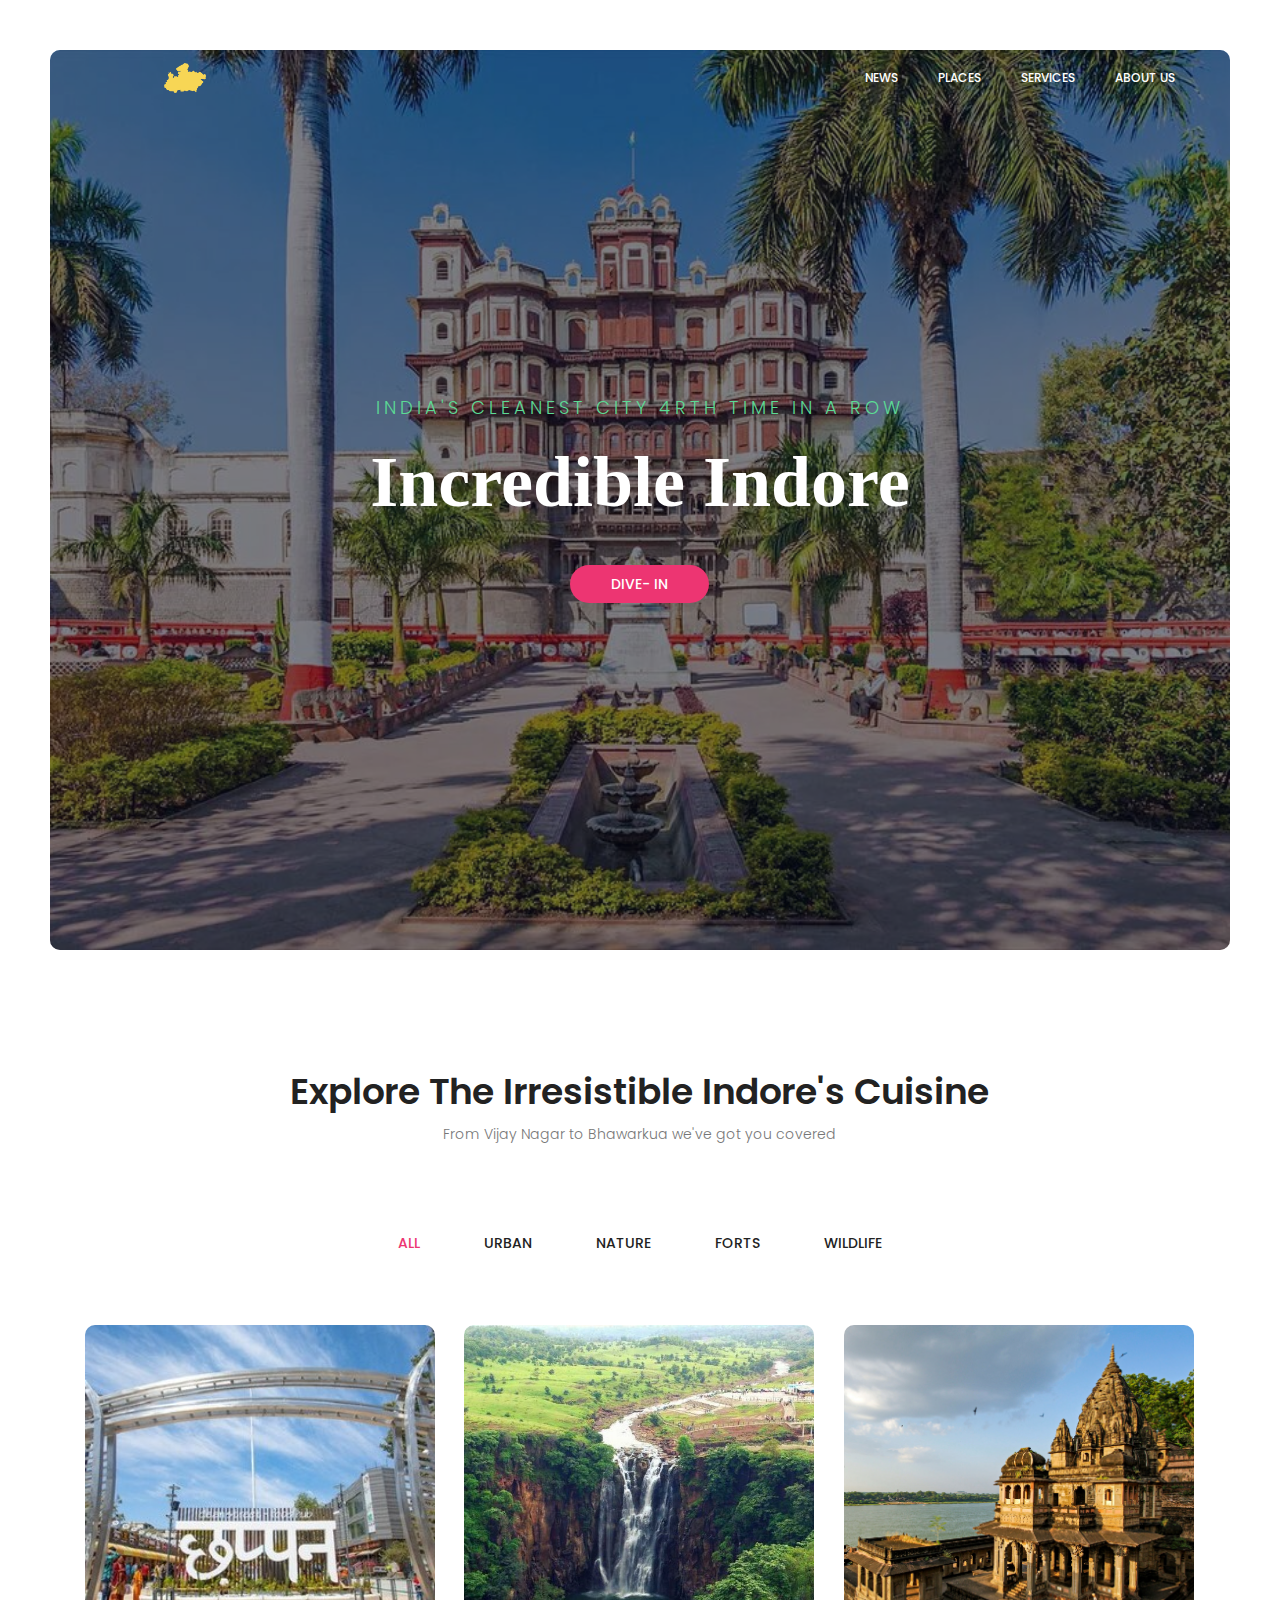
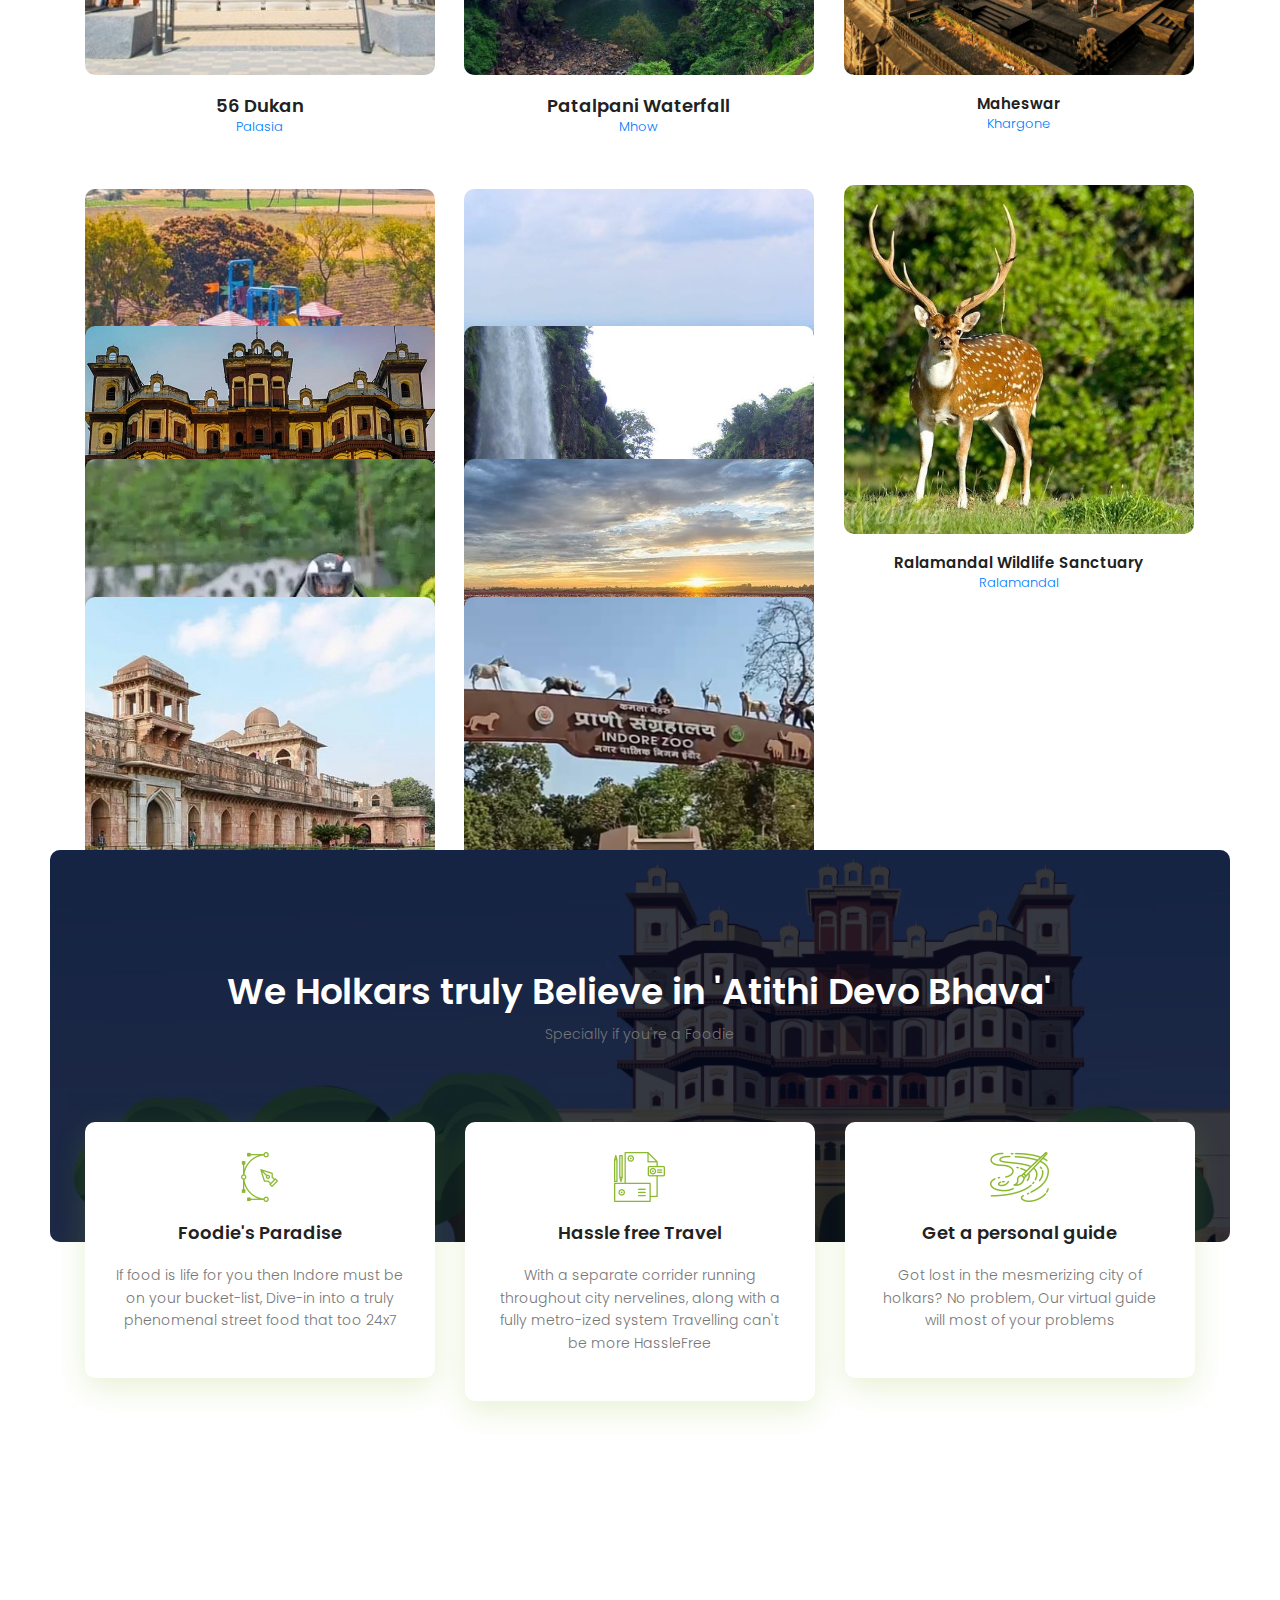
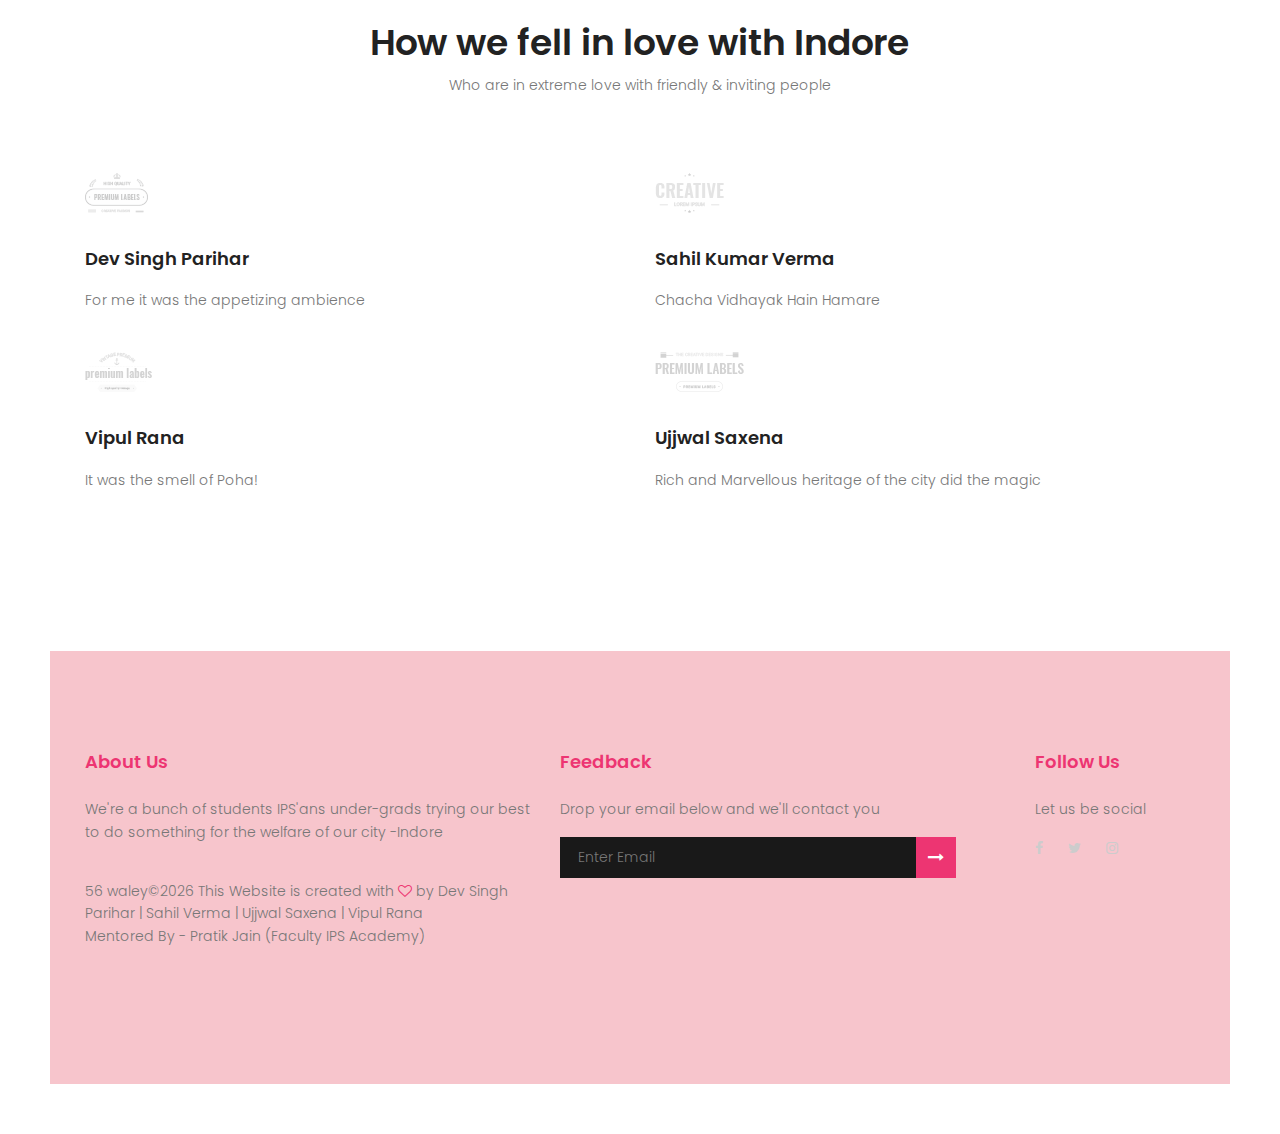
==== commit 2f04993b: "added google map links to places along with some minor tweaks" ====
--- a/index.html
+++ b/index.html
@@ -4,7 +4,7 @@
 		<!-- Mobile Specific Meta -->
 		<meta name="viewport" content="width=device-width, initial-scale=1, shrink-to-fit=no">
 		<!-- Favicon-->
-		<link rel="shortcut icon" href="img/fav.png">
+		<!-- <link rel="shortcut icon" href="img/fav.png"> -->
 		<!-- Author Meta -->
 		<meta name="author" content="">
 		<!-- Meta Description -->
@@ -45,7 +45,7 @@
 
 						  <div class="collapse navbar-collapse justify-content-end align-items-center" id="navbarSupportedContent">
 						    <ul class="navbar-nav">
-								<li><a href="./Pages-inside/blog.html">Blogs</a></li>
+								<li><a href="./Pages-inside/blog.html">News</a></li>
 								<li><a href="#portfolio">Places</a></li>
 								<li><a href="#service">Services</a></li>
 								<li><a href="./Pages-inside/About.html">About Us</a></li>
@@ -96,6 +96,7 @@
 				    
 				    <div class="filters-content">
 				      <div class="row grid">
+						<a href="https://www.google.com/maps/place/56+Dukan+St,+New+Palasia,+Indore,+Madhya+Pradesh+452001/@22.7242795,75.8823665,17z/data=!3m1!4b1!4m5!3m4!1s0x3962fd38f20167f1:0x9608bf8baf39e264!8m2!3d22.7242795!4d75.8845552" target="_blank">  
 				        <div class="single-portfolio col-sm-4 all corporate">
 				          <div class="item">
 				            <img src="img/indore/56dukan.jpg" alt="Work 1">
@@ -104,8 +105,10 @@
 				              <div class="cat">Palasia</div>
 				            </div>
 				          </div>
-				        </div>
-				        <div class="single-portfolio col-sm-4 all personal">
+						</a>  
+				        </div>
+				        <a href="https://www.google.com/maps/place/Patalpani+Water+Falls/@22.5038981,75.7965244,17z/data=!3m1!4b1!4m5!3m4!1s0x3962f6d6dd927a6b:0xe6eb9c8d85e01d65!8m2!3d22.5038981!4d75.7987131" target="_blank">
+						<div class="single-portfolio col-sm-4 all personal">
 				          <div class="item">
 				            <img src="img/indore/patalpani.jpg" alt="Work 1">
 				            <div class="p-inner">
@@ -114,6 +117,8 @@
 				            </div>
 				          </div>
 				        </div>
+					</a>
+						<a href="https://www.google.com/maps/place/Maheshwar,+Madhya+Pradesh+451224/@22.1775193,75.5746185,15z/data=!3m1!4b1!4m5!3m4!1s0x396264c51b80d123:0x4e630463d06c0f26!8m2!3d22.1772853!4d75.5829782" target="_blank">
 				        <div class="single-portfolio col-sm-4 all agency">
 				          <div class="item">
 				            <img src="img/indore/mahe.jpg" alt="Work 1">
@@ -122,7 +127,9 @@
 				              <div class="cat">Khargone</div>
 				            </div>
 				          </div>
-				        </div>
+						</a>  
+				        </div>
+						<a href="https://www.google.com/maps/place/Ralamandal,+Indore,+Madhya+Pradesh+452020/@22.6471666,75.8966653,16z/data=!3m1!4b1!4m5!3m4!1s0x3962e4ac96cf44b7:0x728b3c6b4c45d807!8m2!3d22.646426!4d75.9005934" target="_blank">
 				        <div class="single-portfolio col-sm-4 all portal">
 				          <div class="item">
 				            <img src="img/indore/ralamandal.jpg" alt="Work 1">
@@ -131,8 +138,9 @@
 				              <div class="cat">Ralamandal</div>
 				            </div>
 				          </div>
-				        </div>
-
+						</a>  
+				        </div>
+						<a href="https://www.google.com/maps/place/Crescent+Water+Park/@22.6476858,75.9588679,17z/data=!3m1!4b1!4m5!3m4!1s0x3962e46f004966bd:0x7ada35523795ec9e!8m2!3d22.6476809!4d75.961062" target="_blank">
 				        <div class="single-portfolio col-sm-4 all corporate">
 				          <div class="item">
 				            <img src="img/indore/crecent.jpg" alt="Work 1">
@@ -141,7 +149,9 @@
 				              <div class="cat">Gram Jamniya</div>
 				            </div>
 				          </div>
-				        </div>
+						</a>  
+				        </div>
+						<a href="https://www.google.com/maps/place/Janapav/@22.4584696,75.6638932,14z/data=!3m1!4b1!4m5!3m4!1s0x396258ce67427471:0x5be6596bd5b75d26!8m2!3d22.4584313!4d75.6814458" target="_blank">
 				        <div class="single-portfolio col-sm-4 all personal">
 				          <div class="item">
 				            <img src="img/indore/janapav.jpg" alt="Work 1">
@@ -150,7 +160,9 @@
 				              <div class="cat">Badkua</div>
 				            </div>
 				          </div>
-				        </div>
+						</div>
+						</a>
+						<a href="https://www.google.com/maps/place/Rajwada+Palace/@22.7184611,75.8525226,17z/data=!3m1!4b1!4m5!3m4!1s0x3962fd0a3c2422a1:0xb8cf3a1b62708158!8m2!3d22.7184562!4d75.8547167" target="_blank">
 				        <div class="single-portfolio col-sm-4 all agency">
 				          <div class="item">
 				            <img src="img/indore/Rajwada.jpg" alt="Work 1">
@@ -160,6 +172,8 @@
 				            </div>
 				          </div>
 				        </div>
+						</a>
+						<a href="https://www.google.com/maps/place/Sitla+Mata+Mandir+Manpur/@22.430649,75.6182453,17z/data=!3m1!4b1!4m5!3m4!1s0x39625c1d8427ea77:0x59fc9273010e3208!8m2!3d22.4306442!4d75.6204486" target="_blank">
 				        <div class="single-portfolio col-sm-4 all portal">
 				          <div class="item">
 				            <img src="img/indore/Sitlamata-Falls.jpg" alt="Work 1">
@@ -168,7 +182,9 @@
 				              <div class="cat">Manpur</div>
 				            </div>
 				          </div>
-				        </div>		
+				        </div>
+						</a>
+						<a href="https://www.google.com/maps/place/Fundore/@22.6195706,75.7987299,17z/data=!3m1!4b1!4m5!3m4!1s0x3962f95fc33e43af:0x5e33f38e80e636e5!8m2!3d22.6195657!4d75.800924" target="_blank">		
 				        <div class="single-portfolio col-sm-4 all corporate">
 				          <div class="item">
 				            <img src="img/indore/fundore1.jpg" alt="Work 1">
@@ -178,6 +194,8 @@
 				            </div>
 				          </div>
 				        </div>
+						</a>
+						<a href="https://www.google.com/maps/place/Gulawat+Lotus+Lake/@22.7844842,75.6920322,17z/data=!3m1!4b1!4m5!3m4!1s0x3963aa66d2a59c5d:0x46a982d170c8cb2d!8m2!3d22.7844793!4d75.6942263" target="_blank">
 				        <div class="single-portfolio col-sm-4 all personal">
 				          <div class="item">
 				            <img src="img/indore/lotus.jpg" alt="Work 1">
@@ -187,15 +205,19 @@
 				            </div>
 				          </div>
 				        </div>
+						</a>
+						<a href="https://www.google.com/maps/place/Mandu,+Mandav,+Madhya+Pradesh+454010/@22.3460381,75.3801559,14z/data=!4m5!3m4!1s0x396241c946588065:0x58a6414108266617!8m2!3d22.348832!4d75.3963682" target="_blank">
 				        <div class="single-portfolio col-sm-4 all agency">
 				          <div class="item">
 				            <img src="img/indore/manduFort.jpg" alt="Work 1">
 				            <div class="p-inner">
-				              <h5>Mon</h5>
+				              <h5>Mandu Fort</h5>
 				              <div class="cat">Mandu</div>
 				            </div>
 				          </div>
 				        </div>
+						</a>
+						<a href="https://www.google.com/maps/place/Kamla+Nehru+Prani+Sangrahalaya,+Indore/@22.7019383,75.8776892,17z/data=!3m1!4b1!4m5!3m4!1s0x3962fd2081d0e7d3:0x72ef2ddac1d07198!8m2!3d22.7019334!4d75.8798833" target="_blank">
 				        <div class="single-portfolio col-sm-4 all portal">
 				          <div class="item">
 				            <img src="img/indore/zoo.jpg" alt="Work 1">
@@ -204,7 +226,8 @@
 				              <div class="cat">Navlakha</div>
 				            </div>
 				          </div>
-				        </div>					        		        
+				        </div>	
+						</a>				        		        
 				        
 				      </div>
 				    </div>
@@ -285,13 +308,13 @@
 									<img src="img/c1.png" alt="">
 									<div class="title d-flex flex-row">
 										<a href="#"><h4>Dev Singh Parihar</h4></a>									
-										<div class="star">
-											<span class="fa fa-star checked"></span>
-											<span class="fa fa-star checked"></span>
-											<span class="fa fa-star checked"></span>
-											<span class="fa fa-star checked"></span>
-											<span class="fa fa-star checked"></span>
-										</div>
+										<!-- <div class="star">
+											<span class="fa fa-star checked"></span>
+											<span class="fa fa-star checked"></span>
+											<span class="fa fa-star checked"></span>
+											<span class="fa fa-star checked"></span>
+											<span class="fa fa-star checked"></span>
+										</div> -->
 									</div>
 									<p>
 										For me it was the appetizing ambience
@@ -301,13 +324,13 @@
 									<img src="img/c3.png" alt="">
 									<div class="title d-flex flex-row">
 										<a href="#"><h4>Vipul Rana</h4></a>									
-										<div class="star">
-											<span class="fa fa-star checked"></span>
-											<span class="fa fa-star checked"></span>
-											<span class="fa fa-star checked"></span>
-											<span class="fa fa-star checked"></span>
-											<span class="fa fa-star checked"></span>
-										</div>
+										<!-- <div class="star">
+											<span class="fa fa-star checked"></span>
+											<span class="fa fa-star checked"></span>
+											<span class="fa fa-star checked"></span>
+											<span class="fa fa-star checked"></span>
+											<span class="fa fa-star checked"></span>
+										</div> -->
 									</div>
 									<p>
 										It was the smell of Poha!
@@ -319,14 +342,14 @@
 									<img src="img/c2.png" alt="">
 									<div class="title d-flex flex-row">
 										<a href="#"><h4>Sahil Kumar Verma</h4></a>									
-										<div class="star">
+										<!-- <div class="star">
 											
 											<span class="fa fa-star checked"></span>
 											<span class="fa fa-star checked"></span>
 											<span class="fa fa-star checked"></span>
 											<span class="fa fa-star checked"></span>
 											<span class="fa fa-star checked"></span>
-										</div>
+										</div> -->
 									</div>
 									<p>
 										Chacha Vidhayak Hain Hamare
@@ -336,13 +359,13 @@
 									<img src="img/c4.png" alt="">
 									<div class="title d-flex flex-row">
 										<a href="#"><h4>Ujjwal Saxena</h4></a>									
-										<div class="star">
-											<span class="fa fa-star checked"></span>
-											<span class="fa fa-star checked"></span>
-											<span class="fa fa-star checked"></span>
-											<span class="fa fa-star checked"></span>
-											<span class="fa fa-star checked"></span>
-										</div>
+										<!-- <div class="star">
+											<span class="fa fa-star checked"></span>
+											<span class="fa fa-star checked"></span>
+											<span class="fa fa-star checked"></span>
+											<span class="fa fa-star checked"></span>
+											<span class="fa fa-star checked"></span>
+										</div> -->
 									</div>
 									<p>
 										Rich and Marvellous heritage of the city did the magic
--- a/css/main.css
+++ b/css/main.css
@@ -8,7 +8,7 @@
 /* =================================== */
 
 ::-moz-selection {
-  /* Code for Firefox */
+  
   /* background-color: #ed3572; */
   background-color: #ed3572;
   color: #fff;
@@ -18,6 +18,7 @@
   /* background-color: #ed3572; */
   background-color: #ed3572;
   color: #fff;
+  
 }
 
 ::-webkit-input-placeholder {
@@ -167,15 +168,7 @@
   border-radius: 0px;
 }
 
-/**
- * For modern browsers
- * 1. The space content is one way to avoid an Opera bug when the
- *    contenteditable attribute is included anywhere else in the document.
- *    Otherwise it causes space to appear at the top and bottom of elements
- *    that are clearfixed.
- * 2. The use of `table` rather than `block` is only necessary if using
- *    `:before` to contain the top-margins of child elements.
- */
+
 .clear::before, .clear::after {
   content: " ";
   display: table;
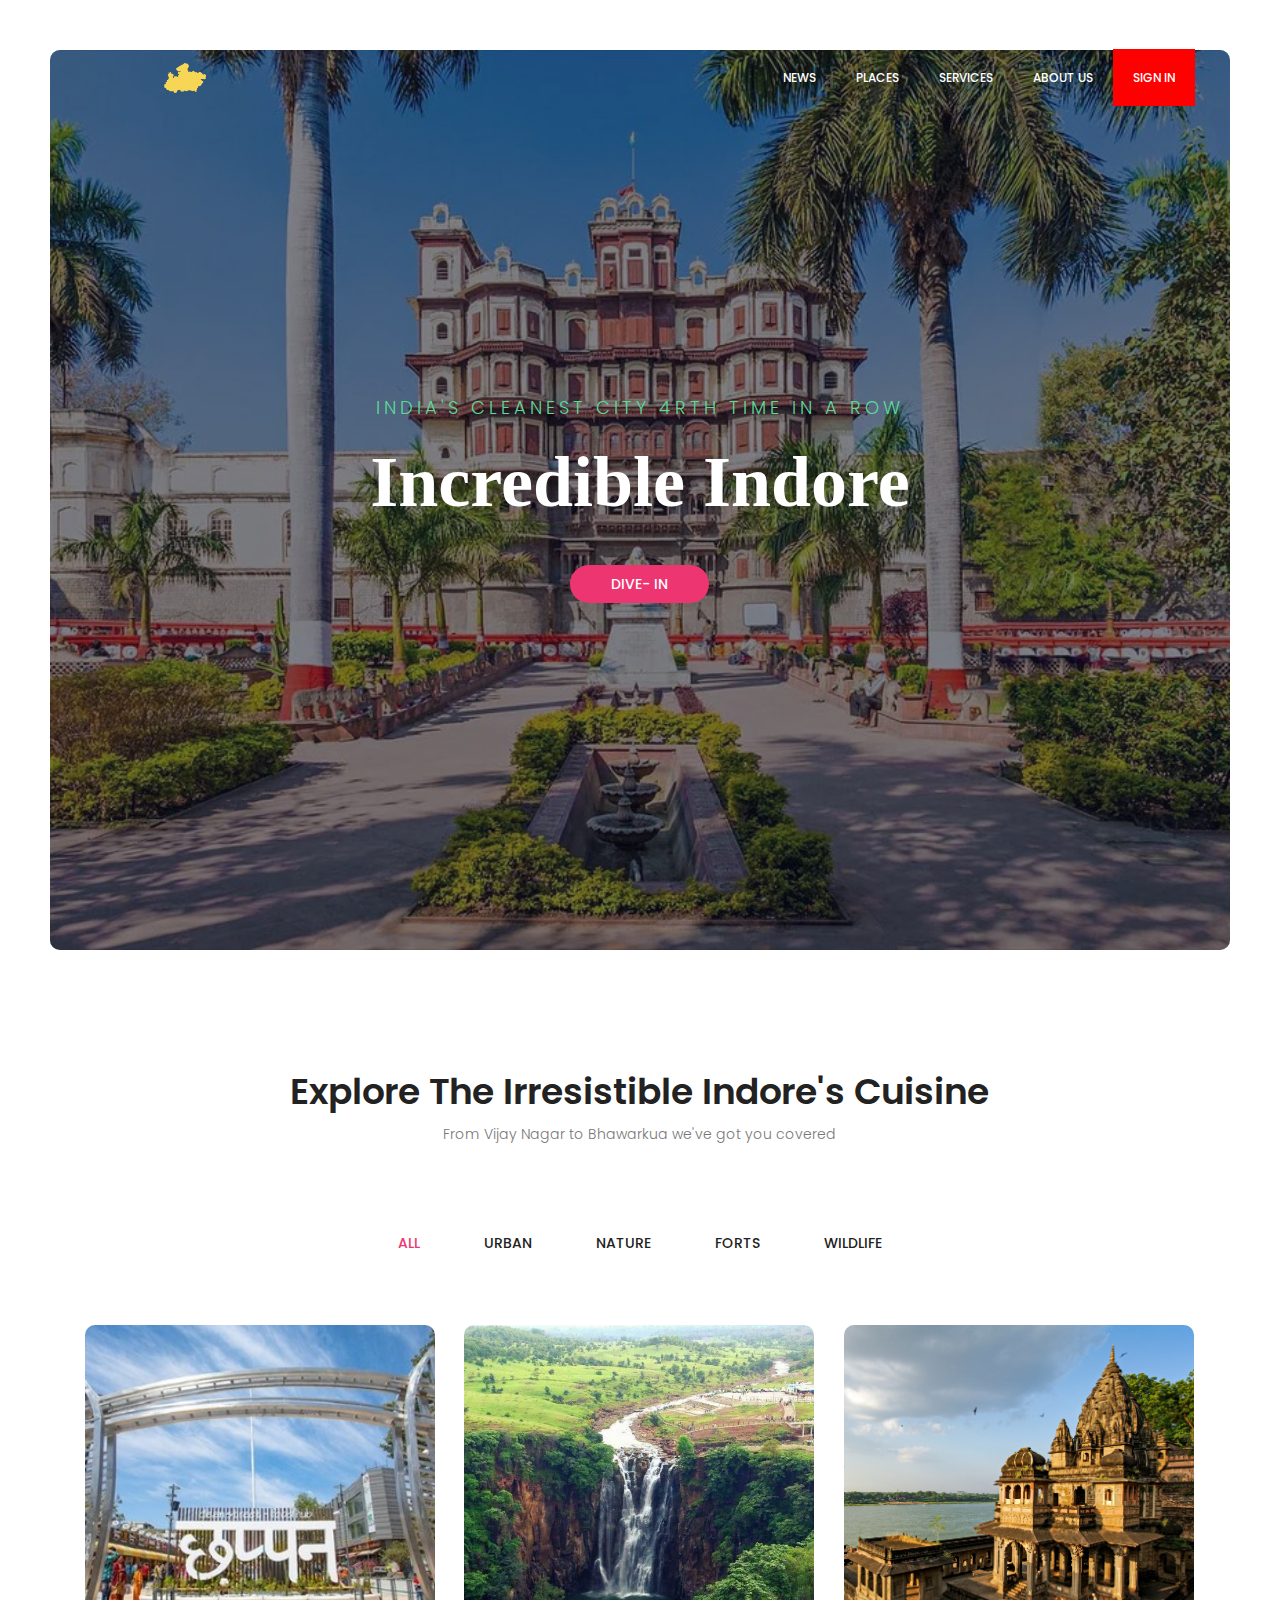
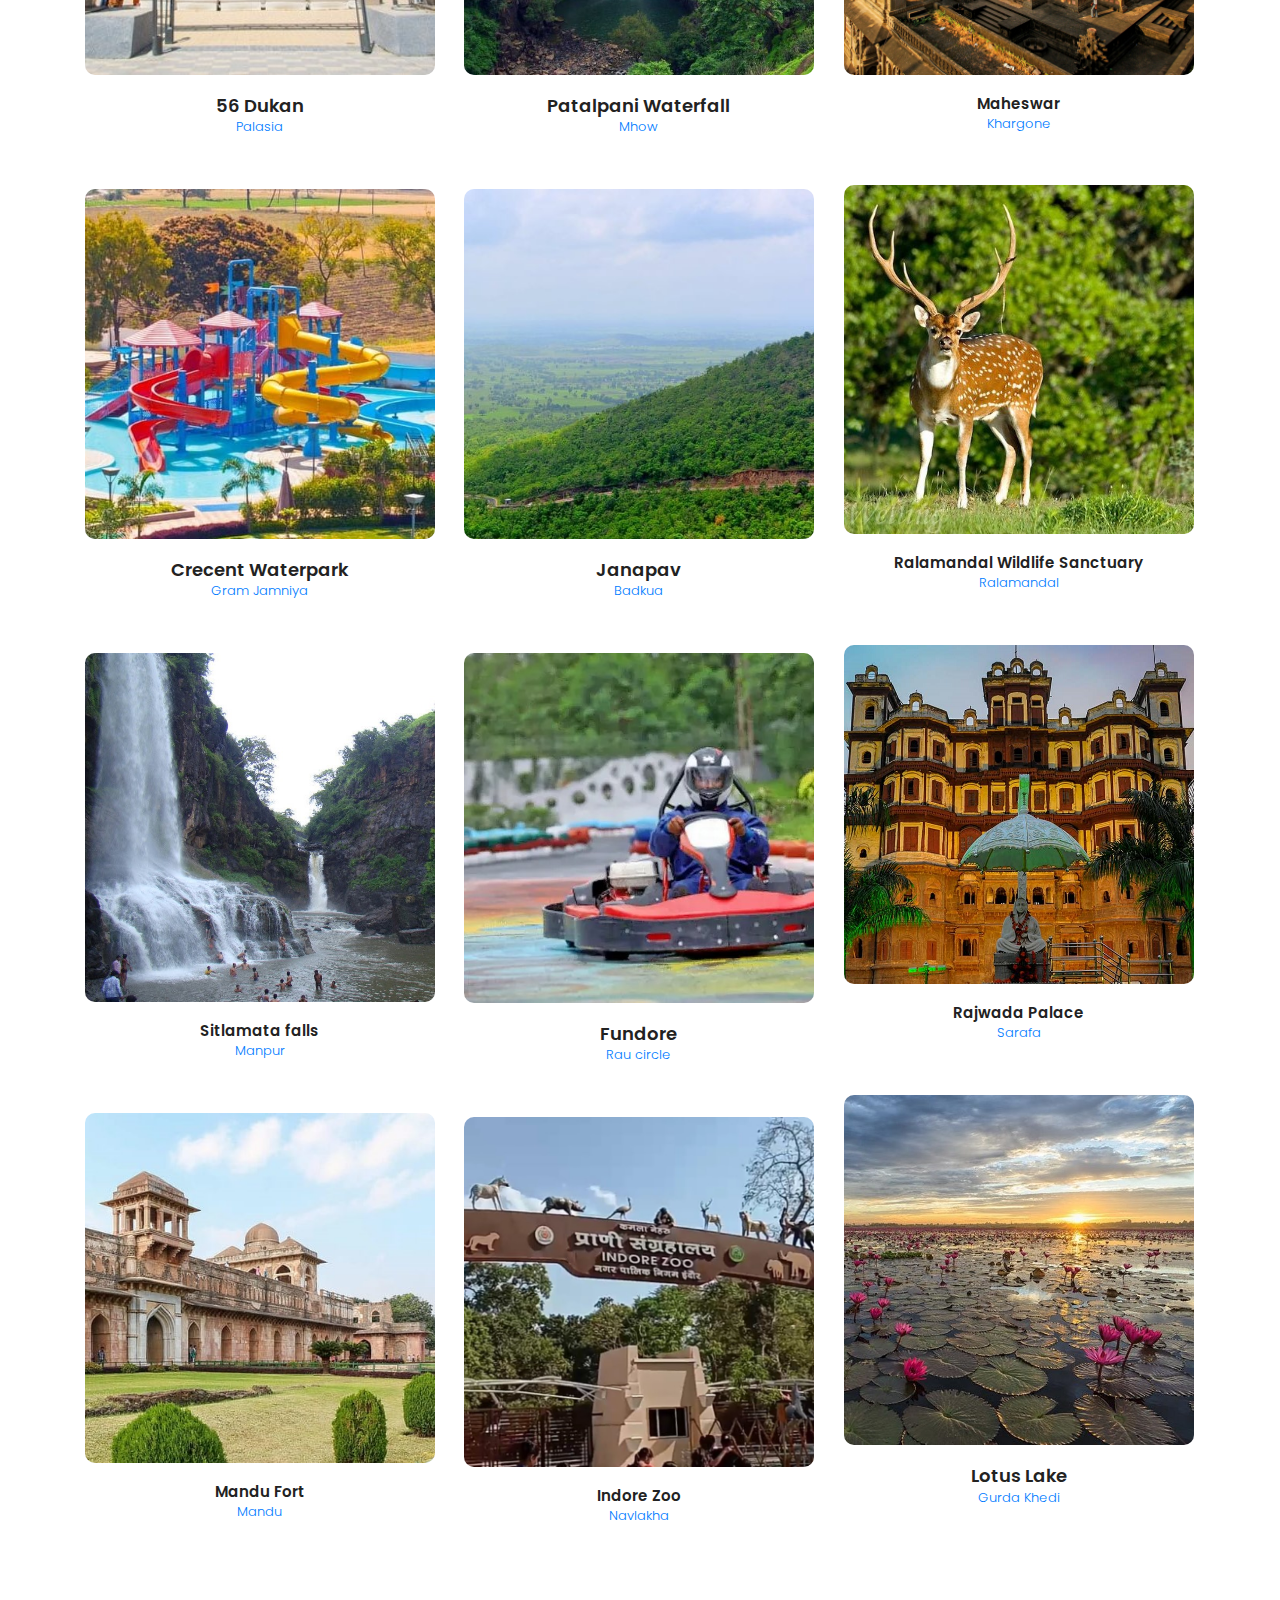
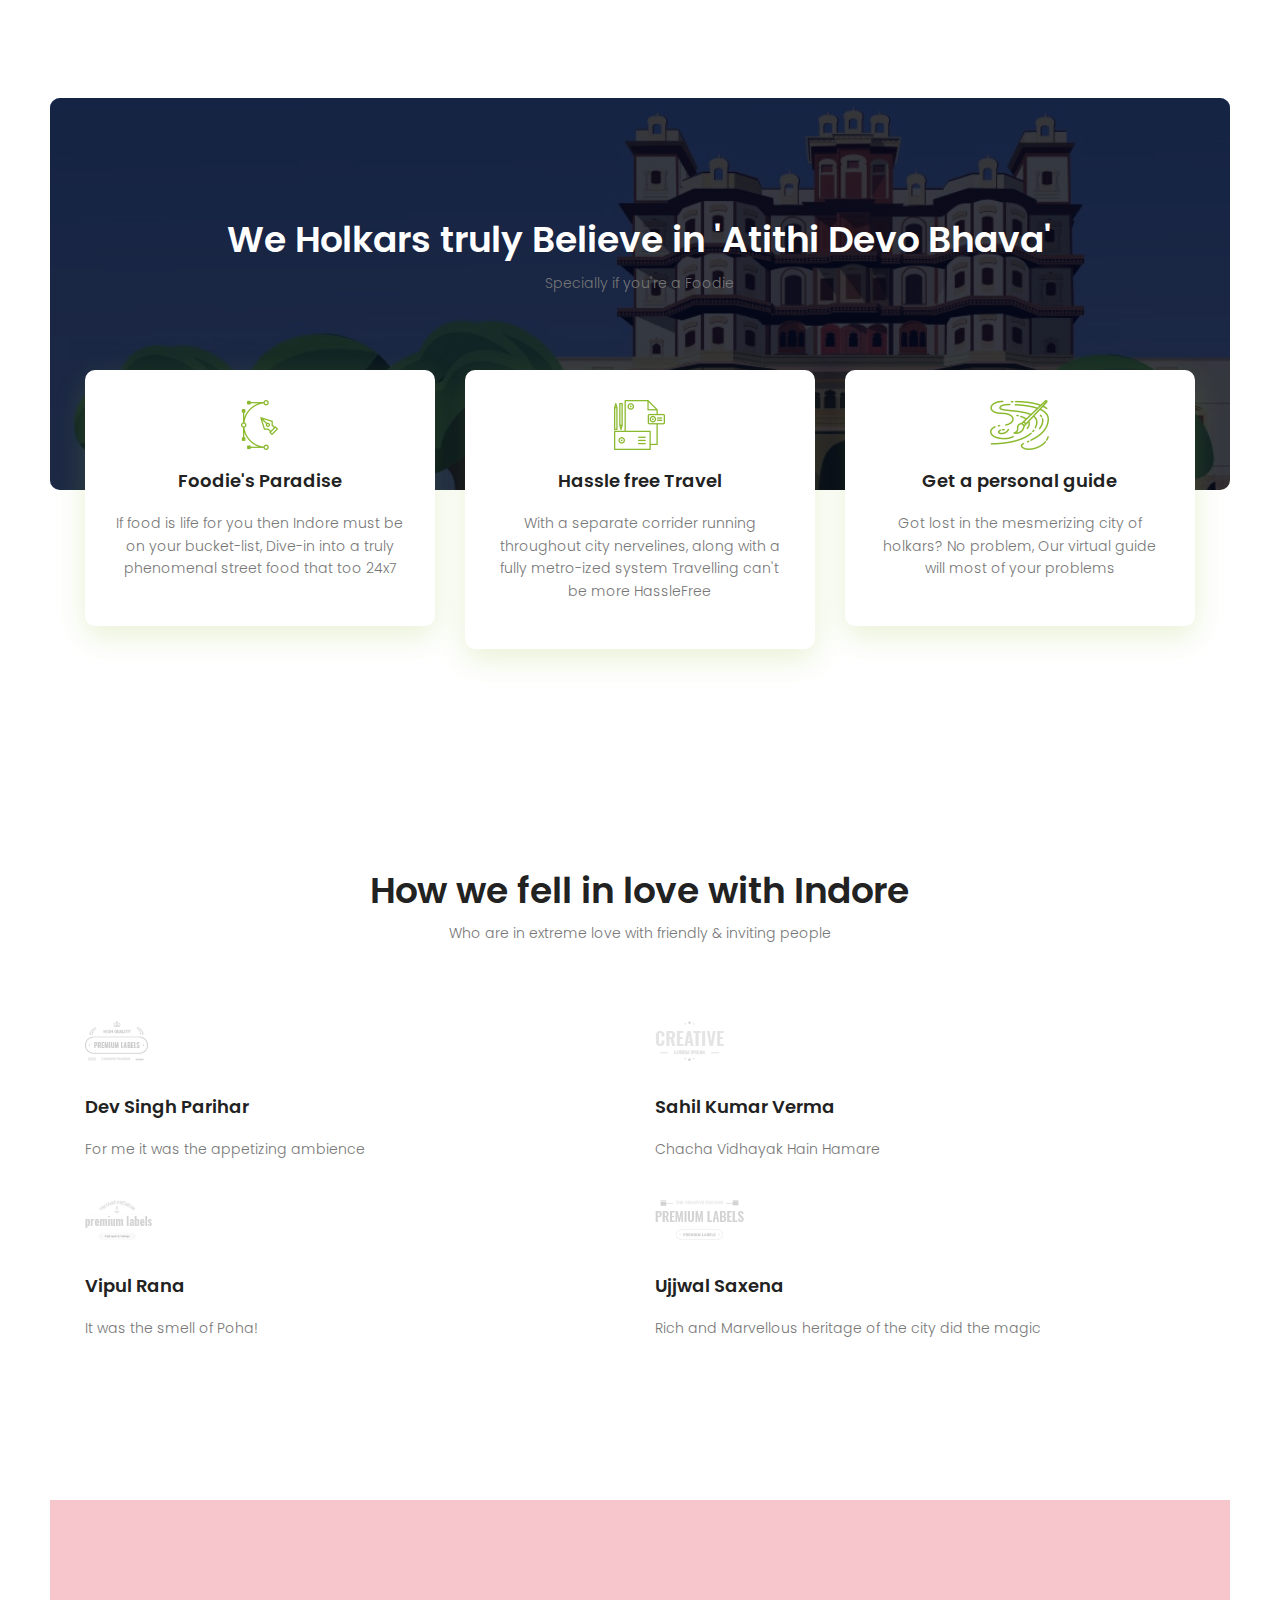
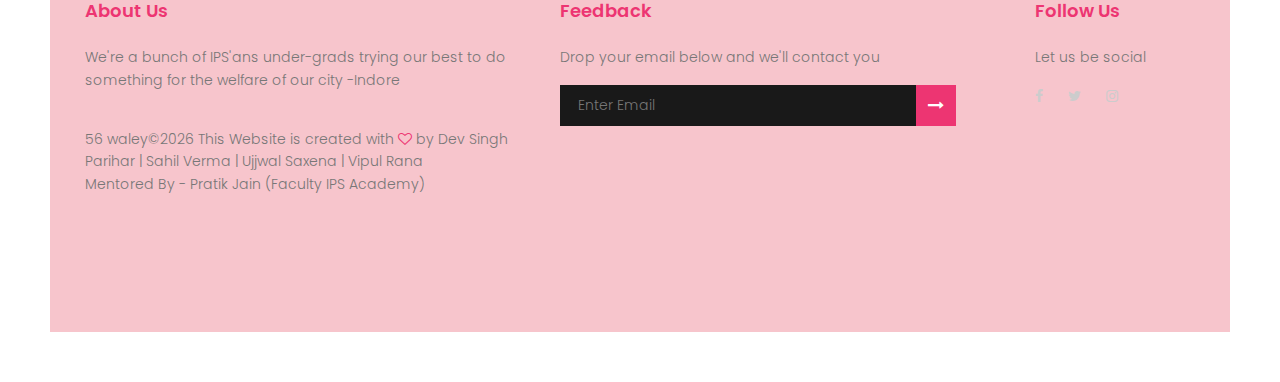
==== commit b48eb7d9: "finalized for presenting minor bugs remain" ====
--- a/index.html
+++ b/index.html
@@ -45,10 +45,11 @@
 
 						  <div class="collapse navbar-collapse justify-content-end align-items-center" id="navbarSupportedContent">
 						    <ul class="navbar-nav">
-								<li><a href="./Pages-inside/blog.html">News</a></li>
+								<li><a href="./Pages-inside/news.html" target="_blank">News</a></li>
 								<li><a href="#portfolio">Places</a></li>
 								<li><a href="#service">Services</a></li>
 								<li><a href="./Pages-inside/About.html">About Us</a></li>
+								<li><a href="./Pages-inside/SignUp.html" id="sign-in">Sign in</a></li>
 						    </ul>
 						  </div>						
 					</div>
@@ -386,7 +387,7 @@
 								<div class="single-footer-widget">
 									<h6>About Us</h6>
 									<p>
-										We're a bunch of students IPS'ans under-grads trying our best to do something for the welfare of our city -Indore
+										We're a bunch of IPS'ans under-grads trying our best to do something for the welfare of our city -Indore
 									</p>
 									<p class="footer-text">
 56 waley&copy;<script>document.write(new Date().getFullYear());</script> This Website is created with <i class="fa fa-heart-o" aria-hidden="true"></i> by Dev Singh Parihar | Sahil Verma | Ujjwal Saxena | Vipul Rana <br> Mentored By - Pratik Jain (Faculty IPS Academy)</a>
--- a/css/main.css
+++ b/css/main.css
@@ -2640,4 +2640,16 @@
 #mainHeading{
   font-family: 'Samarkan', serif;
                                                 
+}
+#sign-in{
+  background-color:red ;
+  /* padding: 1em 1em ; */
+}
+#sign-in:hover{
+  color: black;
+  /* border: 2px solid black; */
+  background-color: #8ab92d;
+  padding: 1em 1em;
+  border-radius: 10%;
+  
 }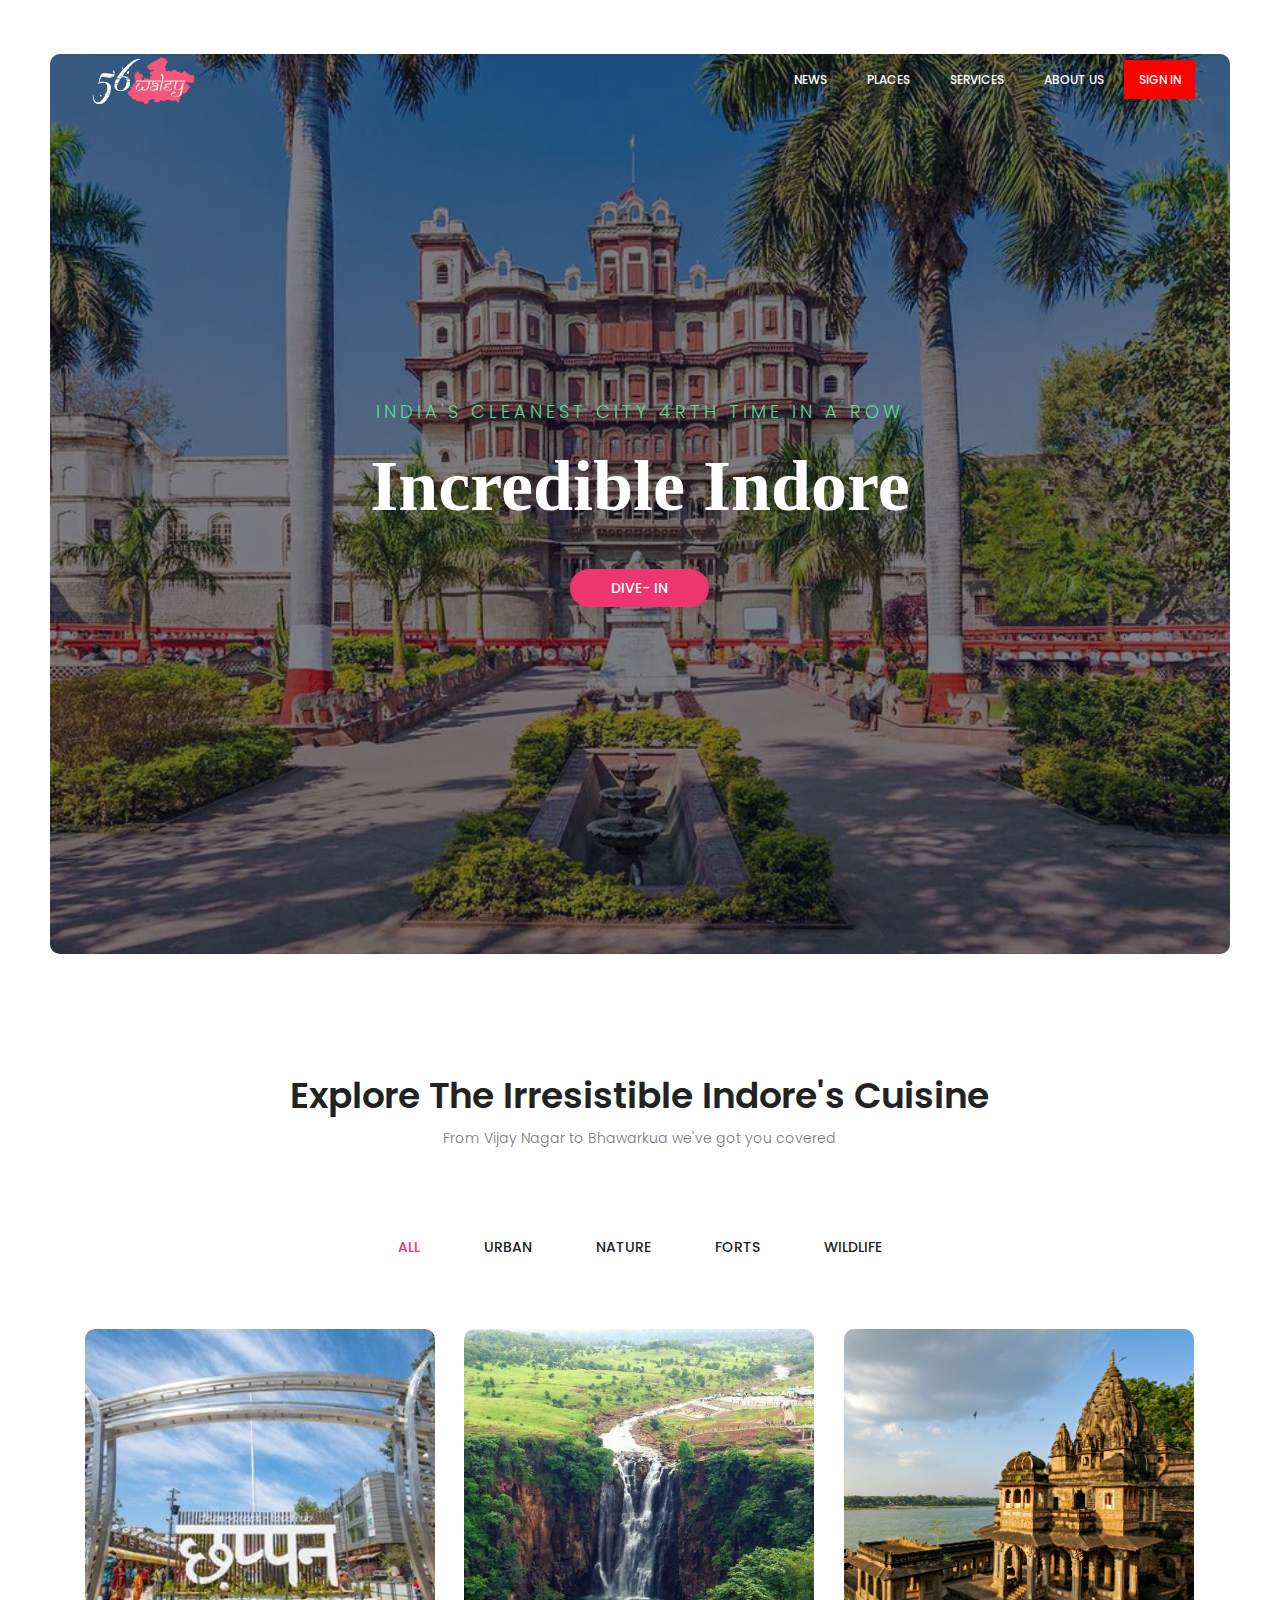
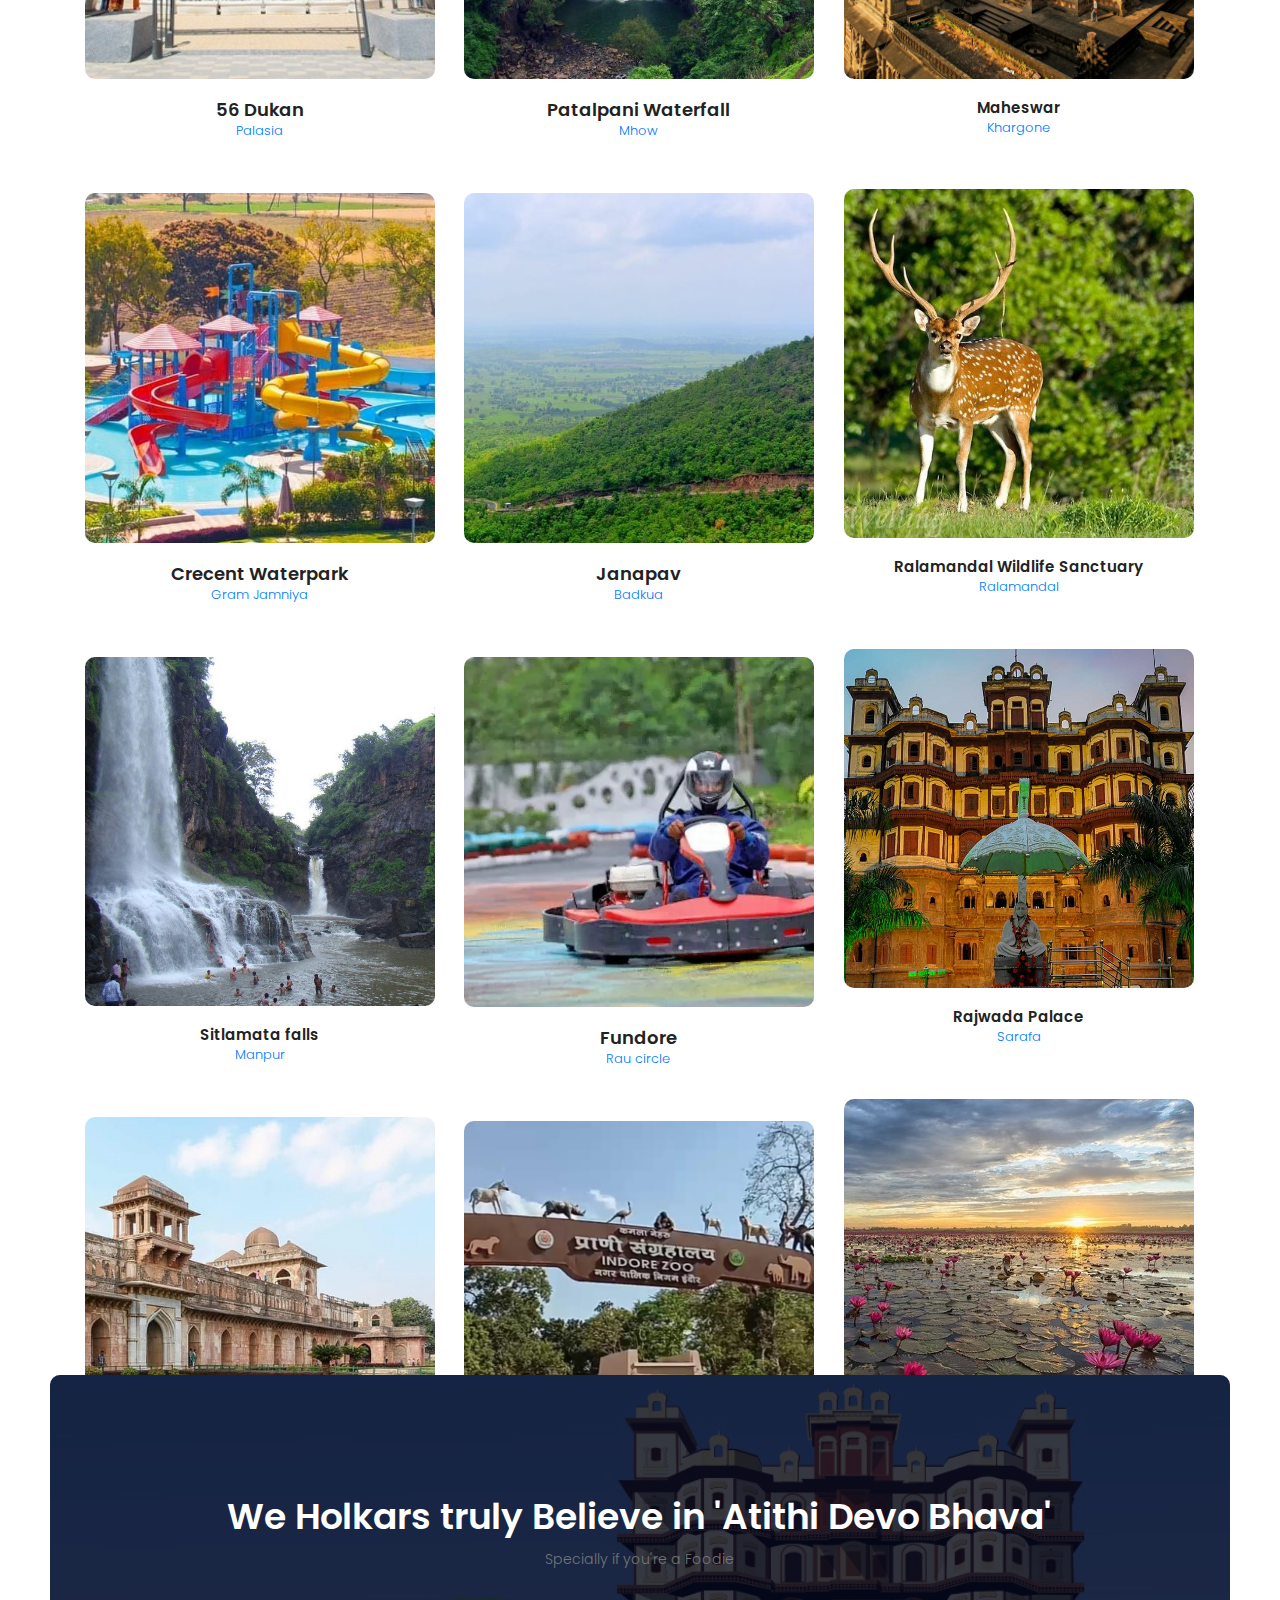
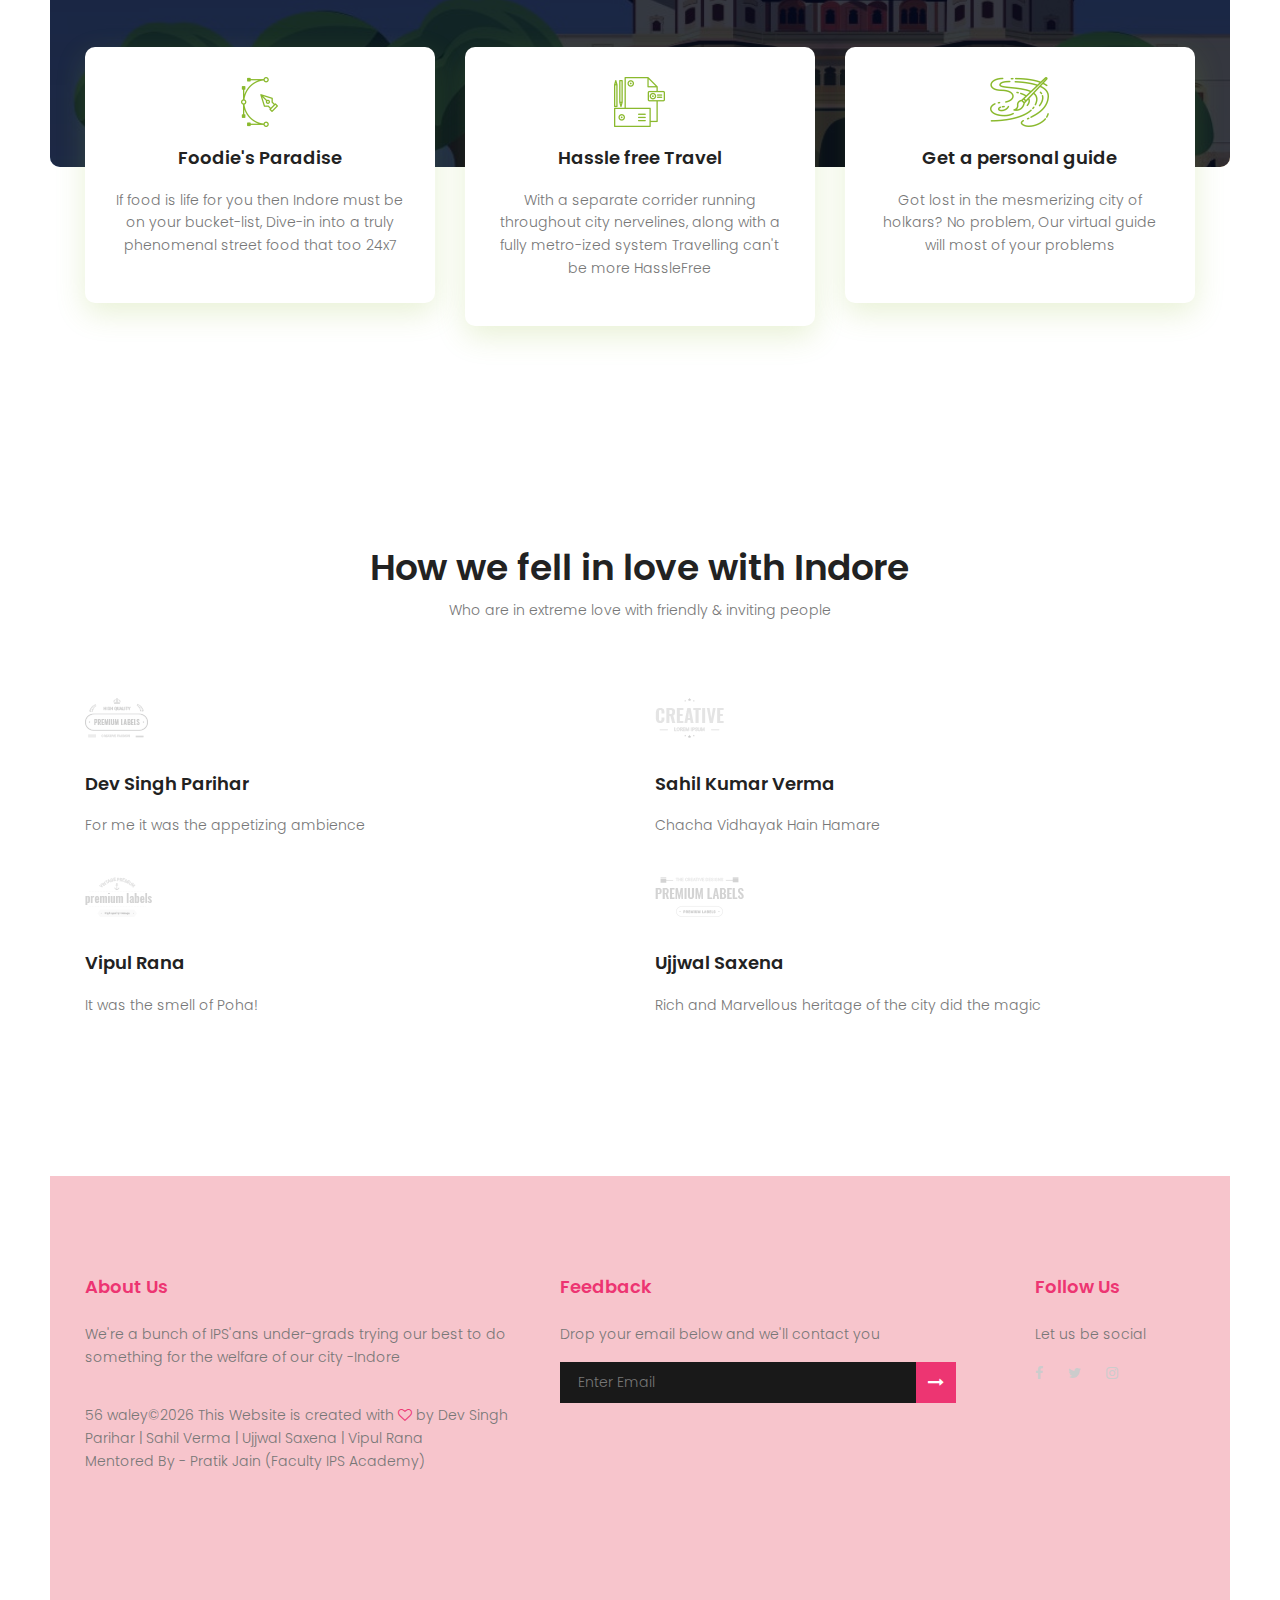
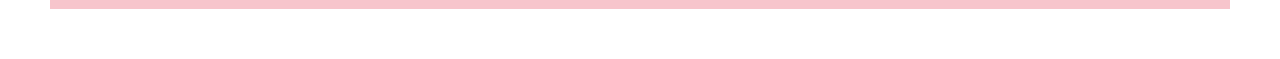
==== commit fc5eb112: "fixed favbar logo scroll" ====
--- a/index.html
+++ b/index.html
@@ -37,7 +37,7 @@
 				<nav class="navbar navbar-expand-lg  navbar-light">
 					<div class="container">
 						  <a class="navbar-brand" href="index.html">
-						  	<img src="my img/logo1.png" id="mp" alt="logo">
+						  	<img src="img/logo.png" id="mp" alt="logo">
 						  </a>
 						  <button class="navbar-toggler" type="button" data-toggle="collapse" data-target="#navbarSupportedContent" aria-controls="navbarSupportedContent" aria-expanded="false" aria-label="Toggle navigation">
 						    <span class="text-white lnr lnr-menu"></span>
--- a/css/main.css
+++ b/css/main.css
@@ -2633,9 +2633,10 @@
 }
 
 #mp{
-    width: 200px;
-    height: 30px;
-    object-fit: contain;
+    width: 110px;
+    height: 50px;
+    
+    /* object-fit: contain; */
 }
 #mainHeading{
   font-family: 'Samarkan', serif;
@@ -2643,7 +2644,8 @@
 }
 #sign-in{
   background-color:red ;
-  /* padding: 1em 1em ; */
+  /* padding-top: 1px; */
+  padding: .9em 1.2em ;
 }
 #sign-in:hover{
   color: black;
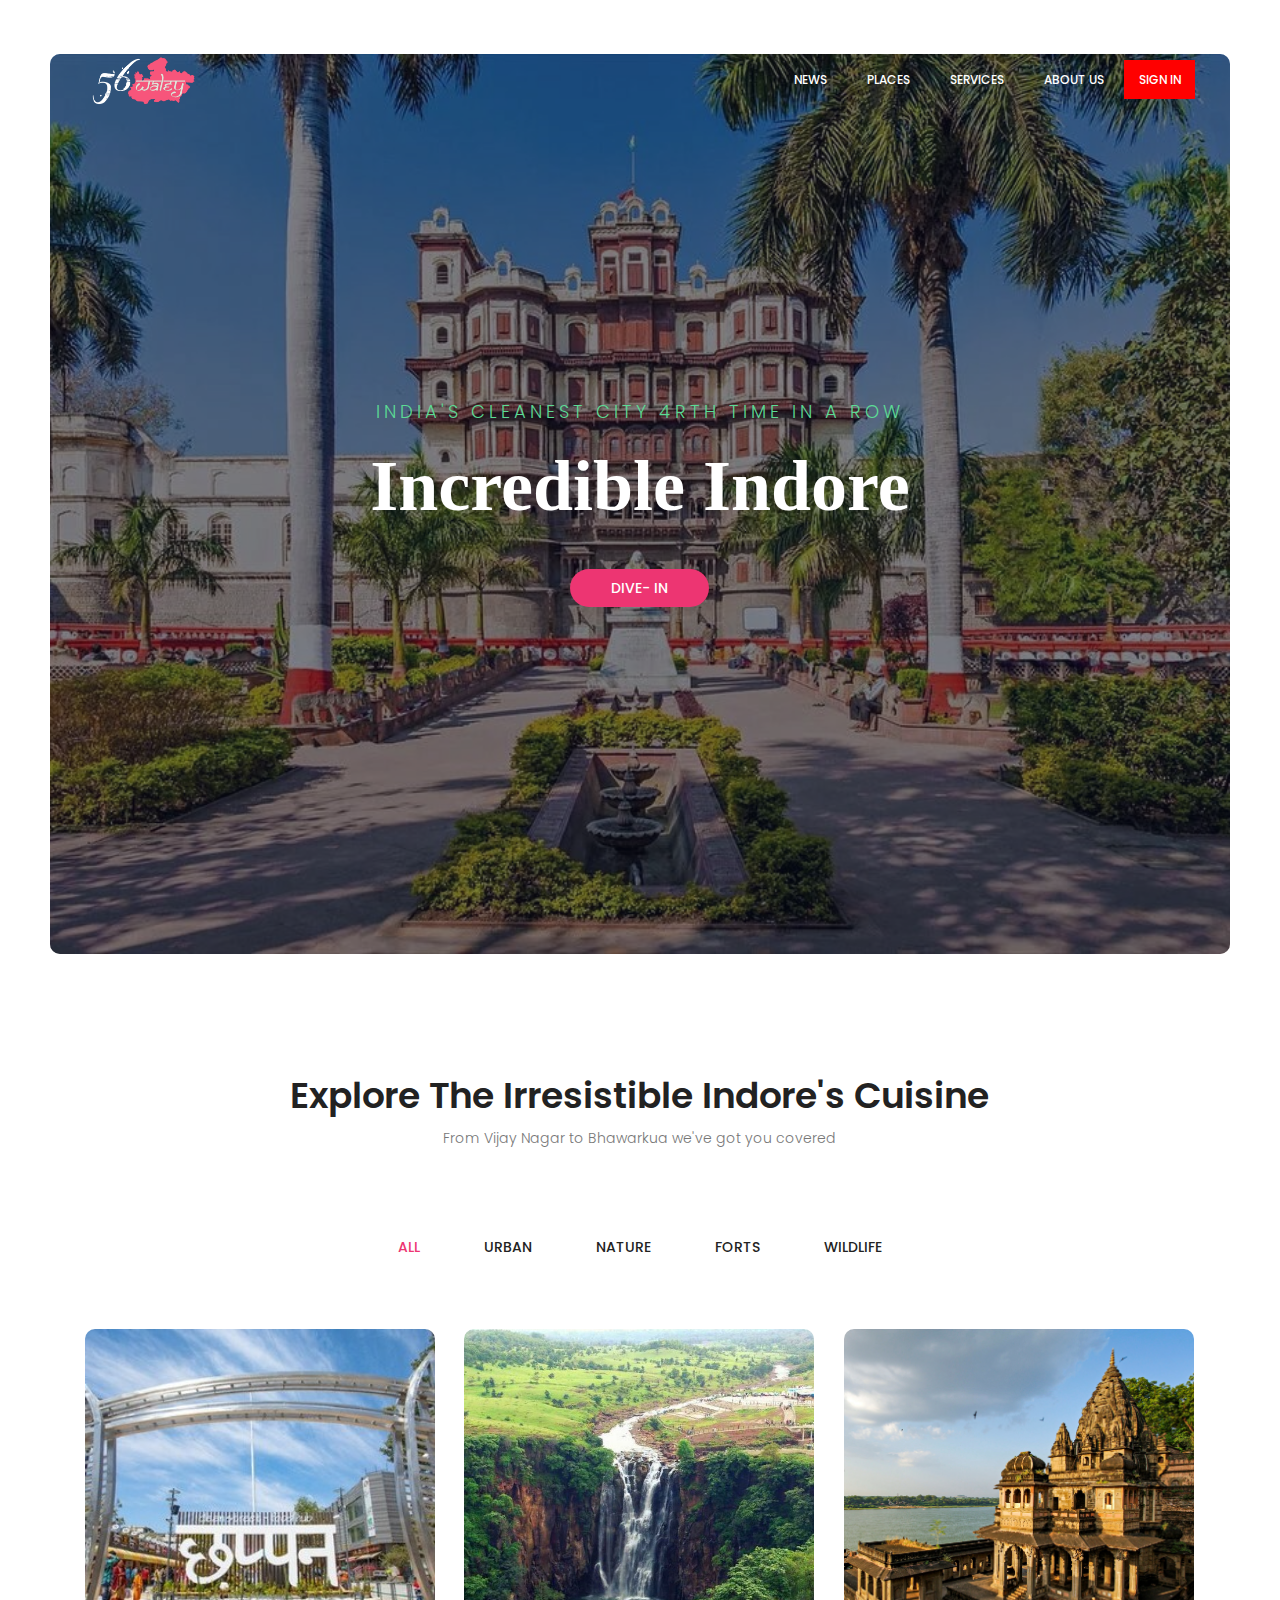
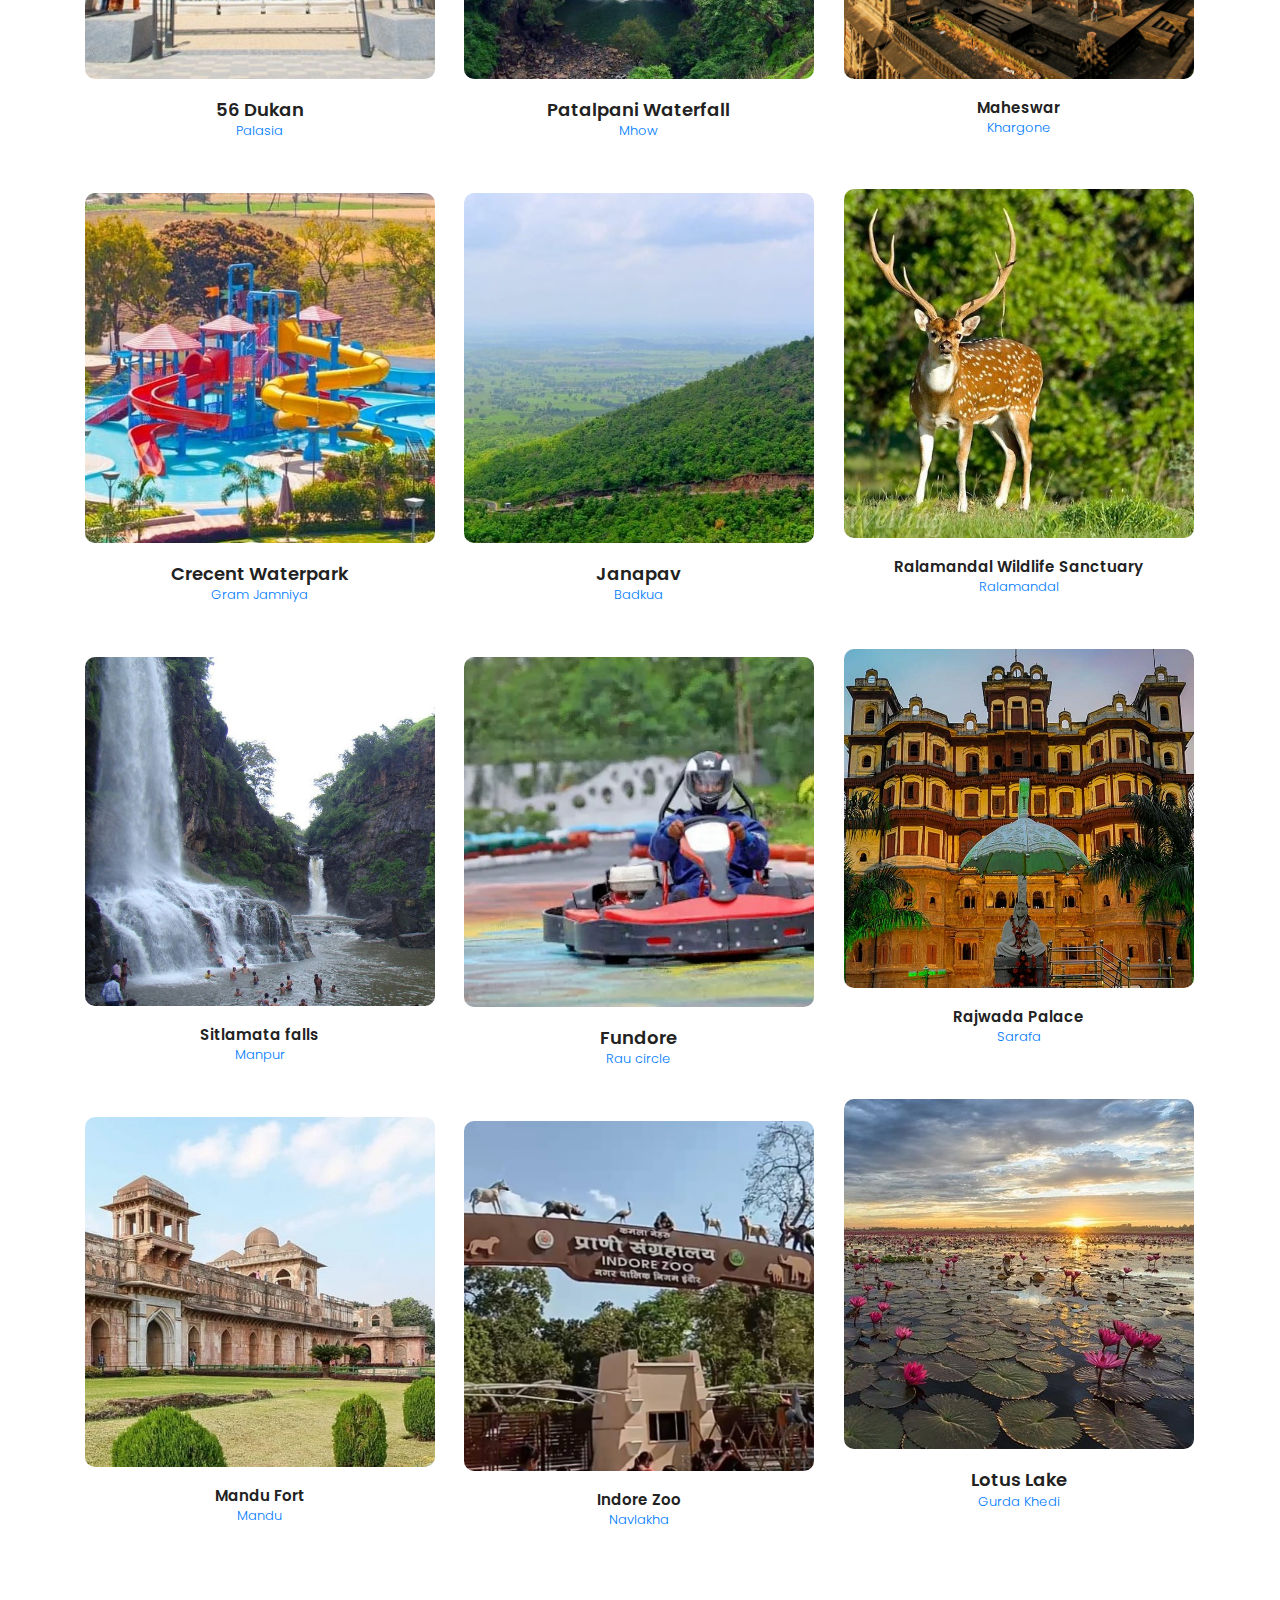
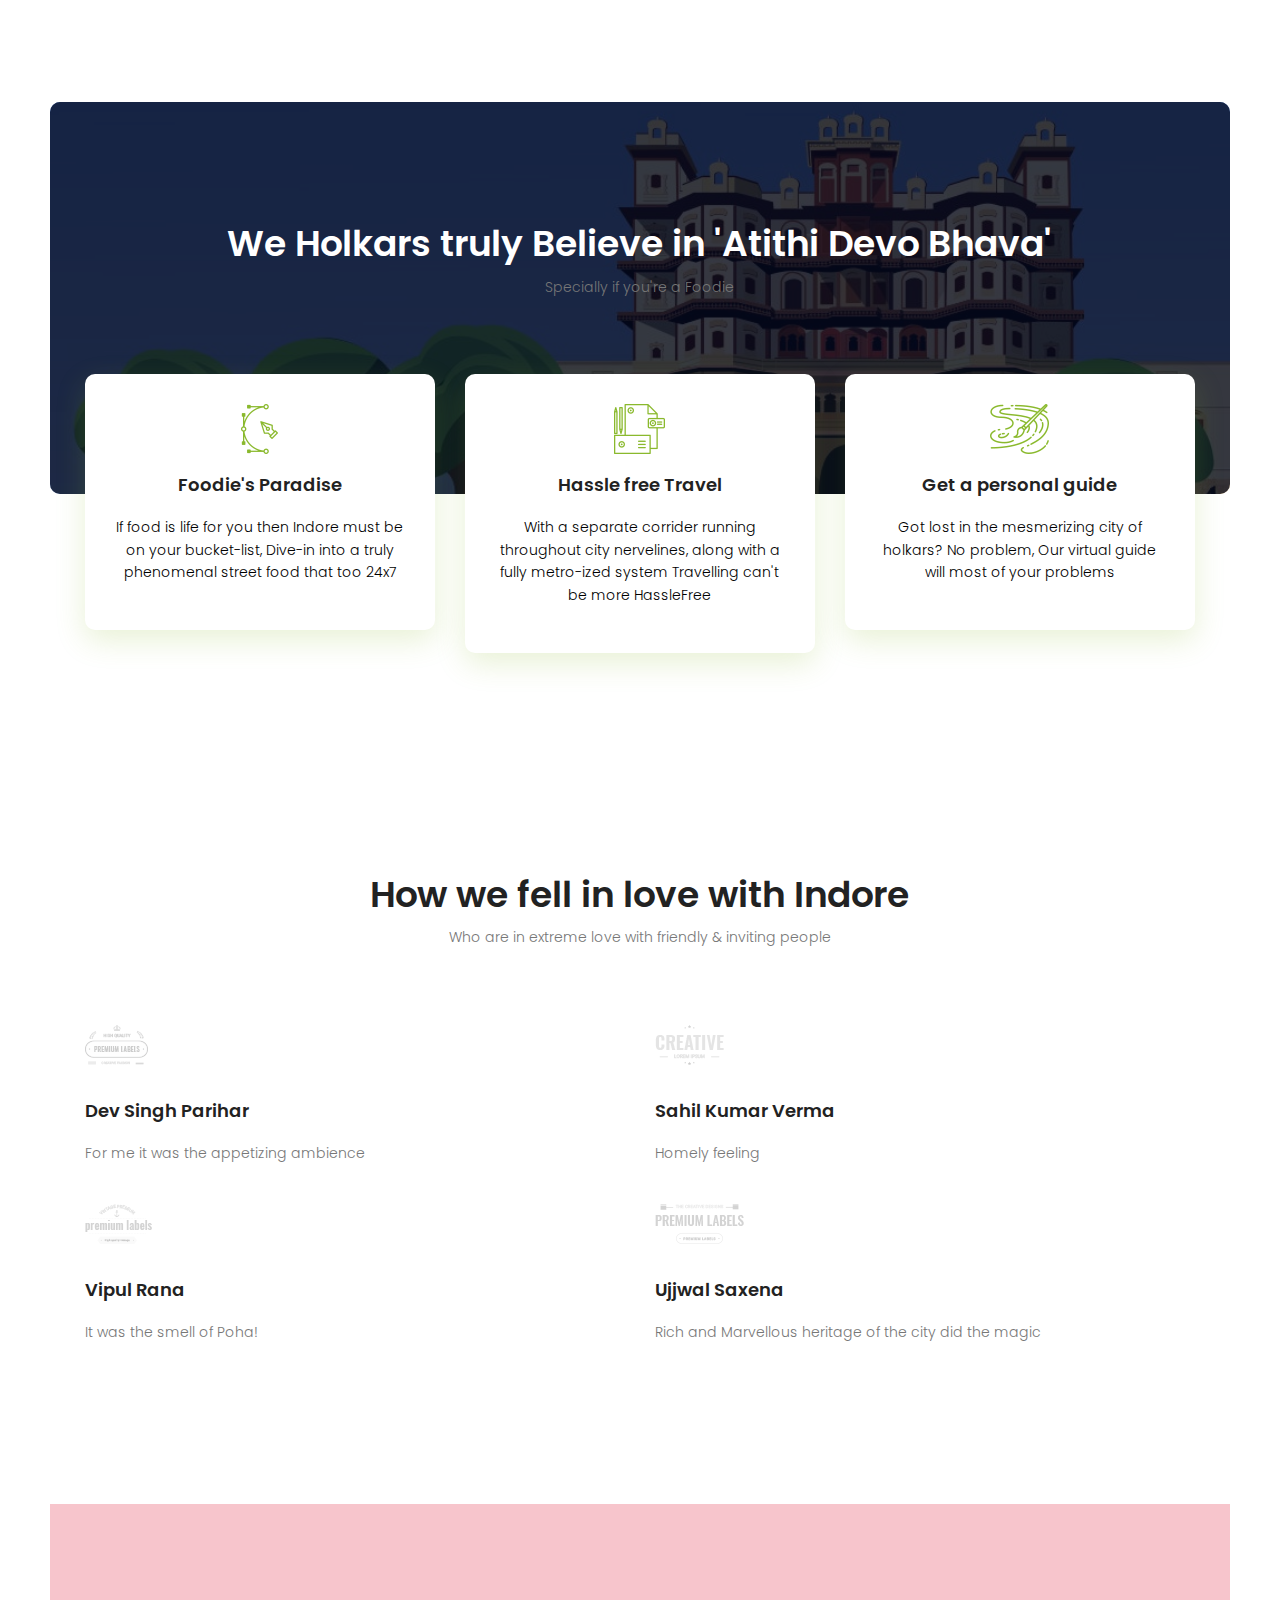
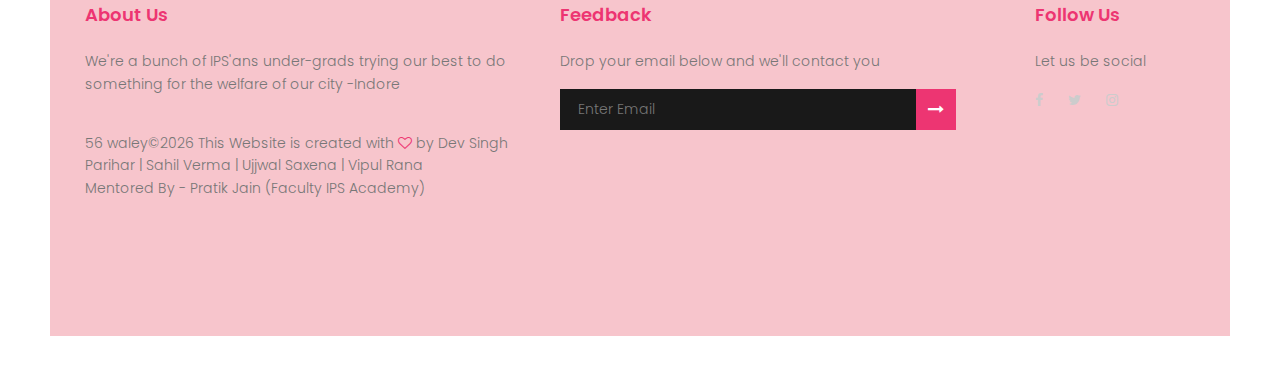
==== commit 91106ae5: "final" ====
--- a/index.html
+++ b/index.html
@@ -15,7 +15,7 @@
 		<meta charset="UTF-8">
 		<!-- Site Title -->
 		<title>Indore Tourism</title>
-        <link rel="icon" href="./img/j.jpg" type="image/jpg">
+        <link rel="icon" href="./img/logo1.png" type="image/jpg">
 		<link href="http://fonts.cdnfonts.com/css/samarkan" rel="stylesheet">
 		<link href="https://fonts.googleapis.com/css?family=Poppins:100,200,400,300,500,600,700" rel="stylesheet"> 
 			<!--CSS============================================= -->
@@ -261,6 +261,7 @@
 					<div class="container">
 						<div class="row">
 							<div class="col-lg-4">
+								<a href="Pages-inside/restaurants.html" target="_blank" class="addon-services">
 								<div class="single-service">
 									<img class="img-fluid" src="img/s1.png" alt="">
 									<h4>Foodie's Paradise</h4>
@@ -268,8 +269,10 @@
 										If food is life for you then Indore must be on your bucket-list, Dive-in into a truly phenomenal street food that too 24x7
 									</p>
 								</div>
+								</a>
 							</div>
 							<div class="col-lg-4">
+								<a href="http://www.citybusindore.com" target="_blank" class="addon-services">
 								<div class="single-service">
 									<img class="img-fluid" src="img/s2.png" alt="">
 									<h4>Hassle free Travel</h4>
@@ -277,8 +280,10 @@
 										With a separate corrider running throughout city nervelines, along with a fully metro-ized system Travelling can't be more HassleFree
 									</p>
 								</div>
+								</a>
 							</div>
 							<div class="col-lg-4">
+								<a href="#" target="_blank" class="addon-services" >
 								<div class="single-service">
 									<img class="img-fluid" src="img/s3.png" alt="">
 									<h4>Get a personal guide</h4>
@@ -286,6 +291,7 @@
 										Got lost in the mesmerizing city of holkars? No problem, Our virtual guide will most of your problems
 									</p>
 								</div>
+								</a>
 							</div>														
 						</div>
 					</div>	
@@ -353,7 +359,7 @@
 										</div> -->
 									</div>
 									<p>
-										Chacha Vidhayak Hain Hamare
+										Homely feeling 
 									</p>
 								</div>	
 								<div class="single-review">
@@ -361,11 +367,10 @@
 									<div class="title d-flex flex-row">
 										<a href="#"><h4>Ujjwal Saxena</h4></a>									
 										<!-- <div class="star">
-											<span class="fa fa-star checked"></span>
-											<span class="fa fa-star checked"></span>
-											<span class="fa fa-star checked"></span>
-											<span class="fa fa-star checked"></span>
-											<span class="fa fa-star checked"></span>
+											<a href="#"><i class="fa fa-facebook"></i></a>
+											<a href="#"><i class="fa fa-twitter"></i></a>
+											<a href="#"><i class="fa fa-snapchat"></i></a>
+											<a href="#"><i class="fa fa-instagram"></i></a>
 										</div> -->
 									</div>
 									<p>
--- a/css/main.css
+++ b/css/main.css
@@ -2402,7 +2402,7 @@
 }
 
 .single-review .star {
-  margin-left: 20px;
+  margin-left: 10px;
 }
 
 .footer-area {
@@ -2654,4 +2654,21 @@
   padding: 1em 1em;
   border-radius: 10%;
   
-}+}
+.addon-services:hover{
+  color: #ed3572;
+  font-weight: bold;
+  
+  
+}
+.addon-services{
+  color: black;
+  
+  /* border: 2px solid black; */
+  
+  
+  
+  
+}
+
+
